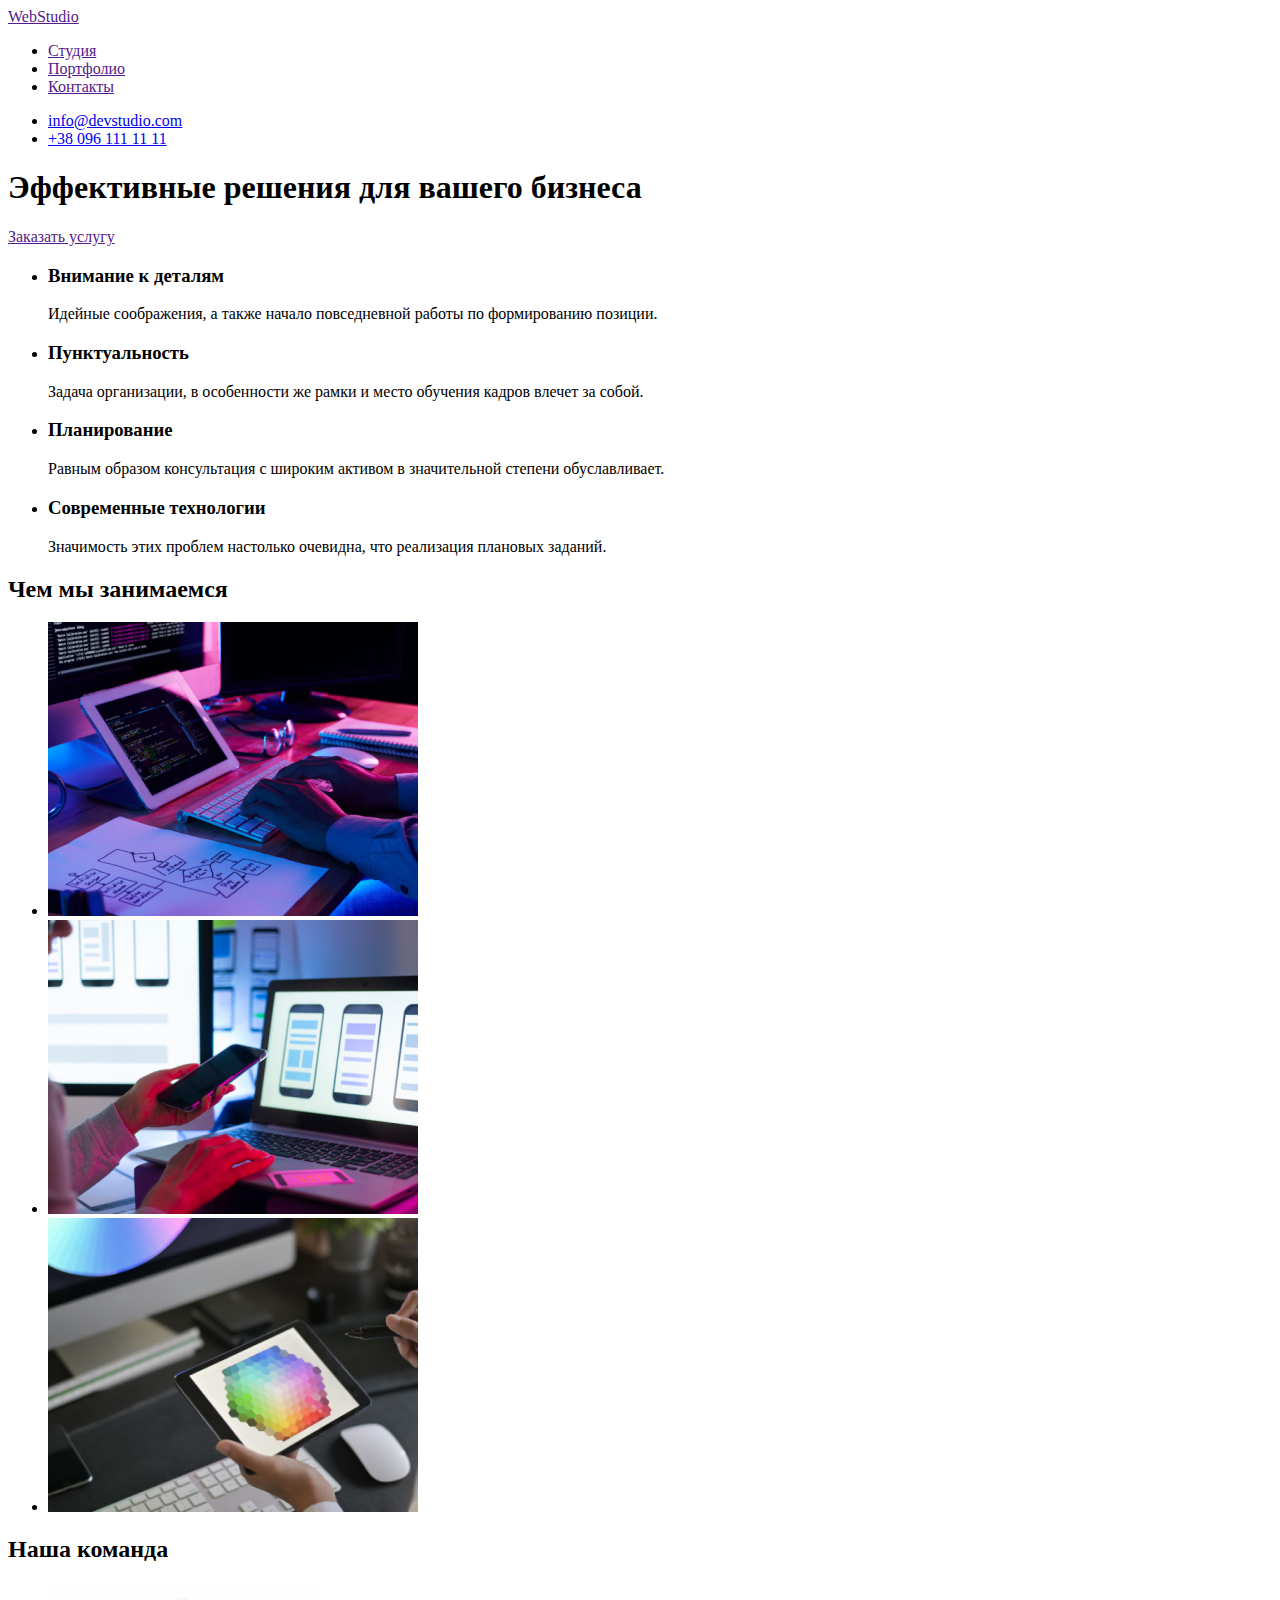
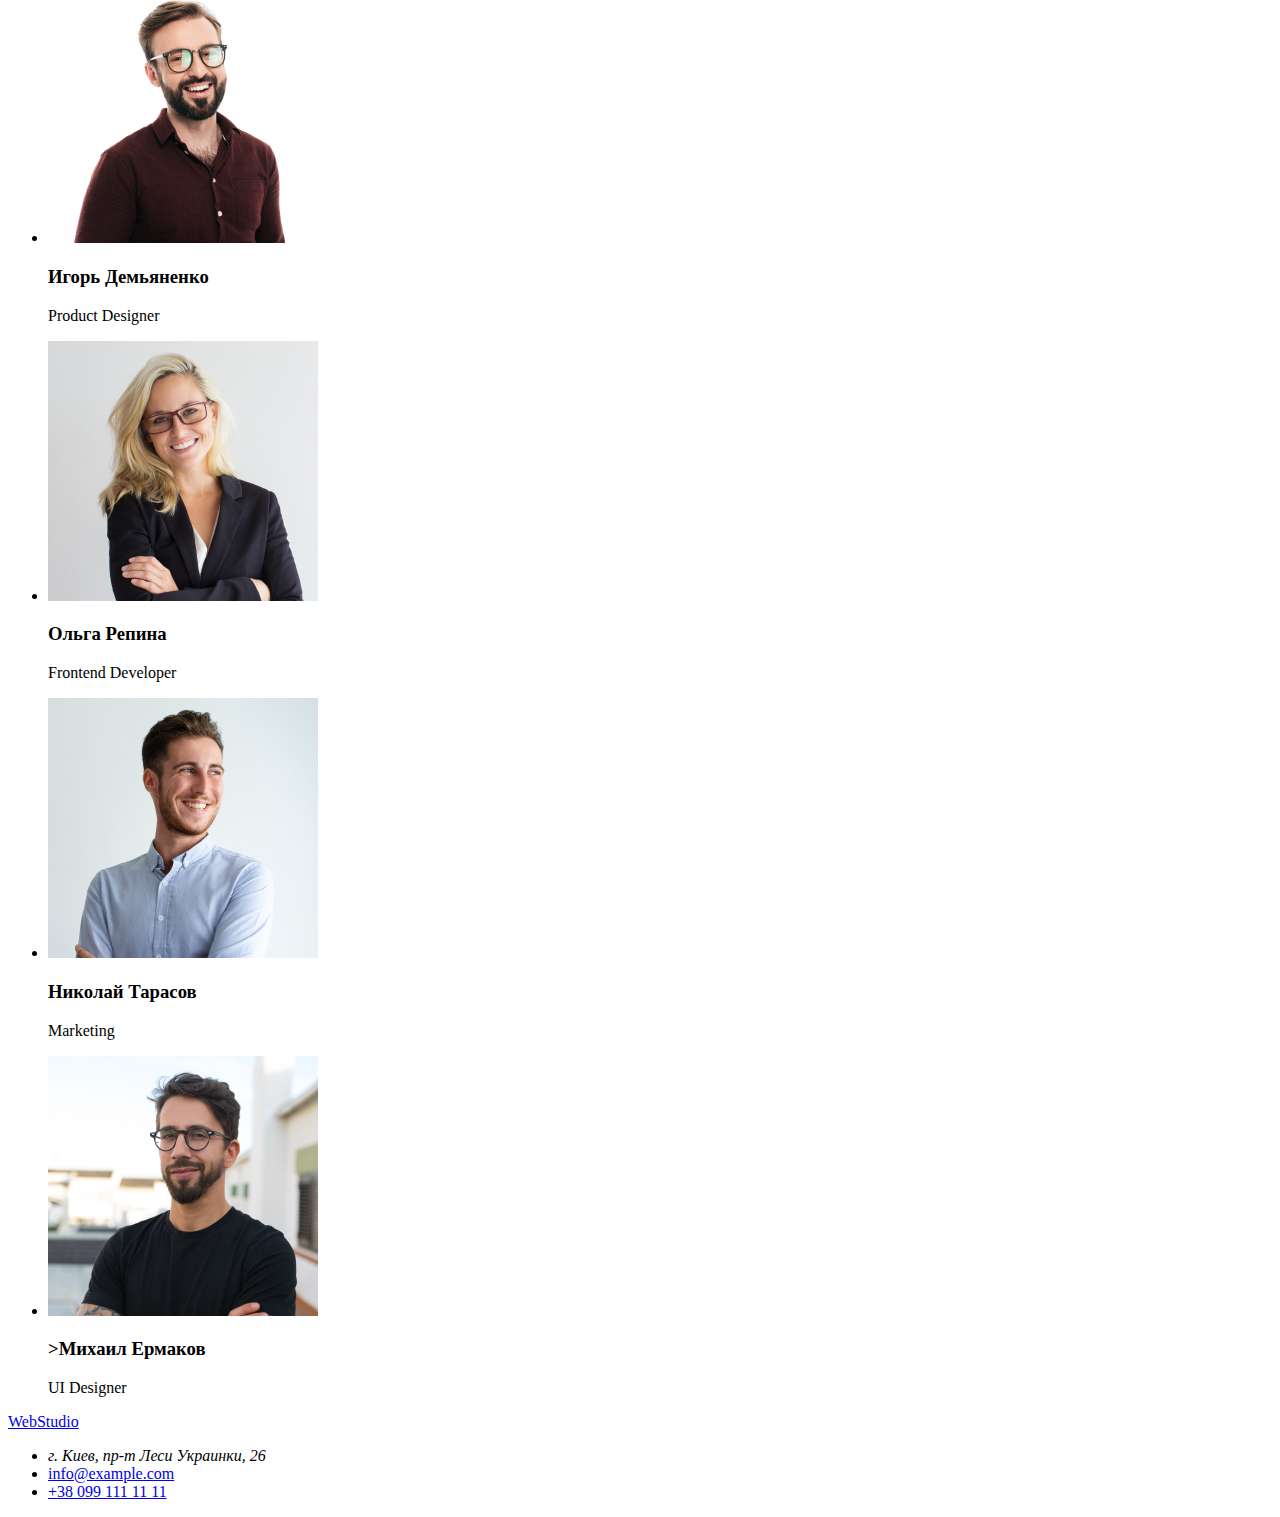
==== index.html @ 4be4ea2c "Добавил HTML из первого д3" ====
<!DOCTYPE html>
<html lang="ru">
<head>
    <meta charset="UTF-8">
    <meta name="viewport" content="width=device-width, initial-scale=1.0">
    <title>ДЗ-1</title>
</head>
<body>
    <!--Шапка страницы-->
    <header> 
         <nav>
            <a href="">WebStudio</a>
         <ul>
            <li><a href="">Студия</a></li>
            <li><a href="">Портфолио</a></li>
            <li><a href="">Контакты</a></li>
         </ul>
        </nav>
          <ul>
            <li><a href="mailto:info@devstudio.com">info@devstudio.com</a></li>
            <li><a href="tel:+380961111111">+38 096 111 11 11</a></li>
          </ul>
    </header>
    <main>
    <!--Первый блок-->
    <section>
<h1> Эффективные решения для вашего бизнеса</h1>
<a href="">Заказать услугу</a>
    </section>
<!--Второй блок, списки -->
<section>
    <ul>
    <li>
     <h3>Внимание к деталям</h3>
     <p>Идейные соображения, а также начало повседневной работы по формированию позиции.</p>
    </li>
    <li>
     <h3>Пунктуальность</h3>
     <p>Задача организации, в особенности же рамки и место обучения кадров влечет за собой.</p>
    </li>
    <li>
     <h3>Планирование</h3>
     <p>Равным образом консультация с широким активом в значительной степени обуславливает.</p>
    </li>
    <li>
     <h3>Современные технологии</h3>
     <p>Значимость этих проблем настолько очевидна, что реализация плановых заданий.</p>
    </li>
</ul>
</section>
<!--Второй блок, чем мы занимаемся -->
<section>
    <h2>Чем мы занимаемся</h2>
    <ul>
       <li><img src="img/img.jpg" alt="Схема работы"></li>
       <li><img src="img/img.png" alt="Комуникация"></li>
       <li><img src="img/img(1).png" alt="Оформление"></li>
    </ul>
</section>
<!--Второй блок, наша КОМАНДА -->
<section>
    <h2>Наша команда</h2>
    <ul>
      <li>
          <img src="img/1.jpg" alt="Игорь Демьяненко">
        <h3>Игорь Демьяненко</h3>
        <p>Product Designer</p>
     </li>
      <li>
          <img src="img/4.jpg" alt="Ольга Репина">
        <h3>Ольга Репина</h3>
        <p>Frontend Developer</p>
     </li>
      <li>
          <img src="img/3.jpg" alt="Николай Тарасов">
        <h3>Николай Тарасов</h3>
        <p>Marketing</p>
     </li>
      <li>
          <img src="img/2.jpg" alt="Михаил Ермаков">
        <h3>>Михаил Ермаков</h3>
        <p>UI Designer</p>
      </li>
    </ul>
</section>
</main>
<!--Футер -->
<footer>
    <a href="WebStudio">WebStudio</a>
    <ul>
    <li><address>г. Киев, пр-т Леси Украинки, 26</address></li>
    <li><a href="mailto:info@example.com">info@example.com</a></li>
    <li><a href="tel:+380991111111">+38 099 111 11 11</a></li>
    </ul>
</footer>
</body>
</html>
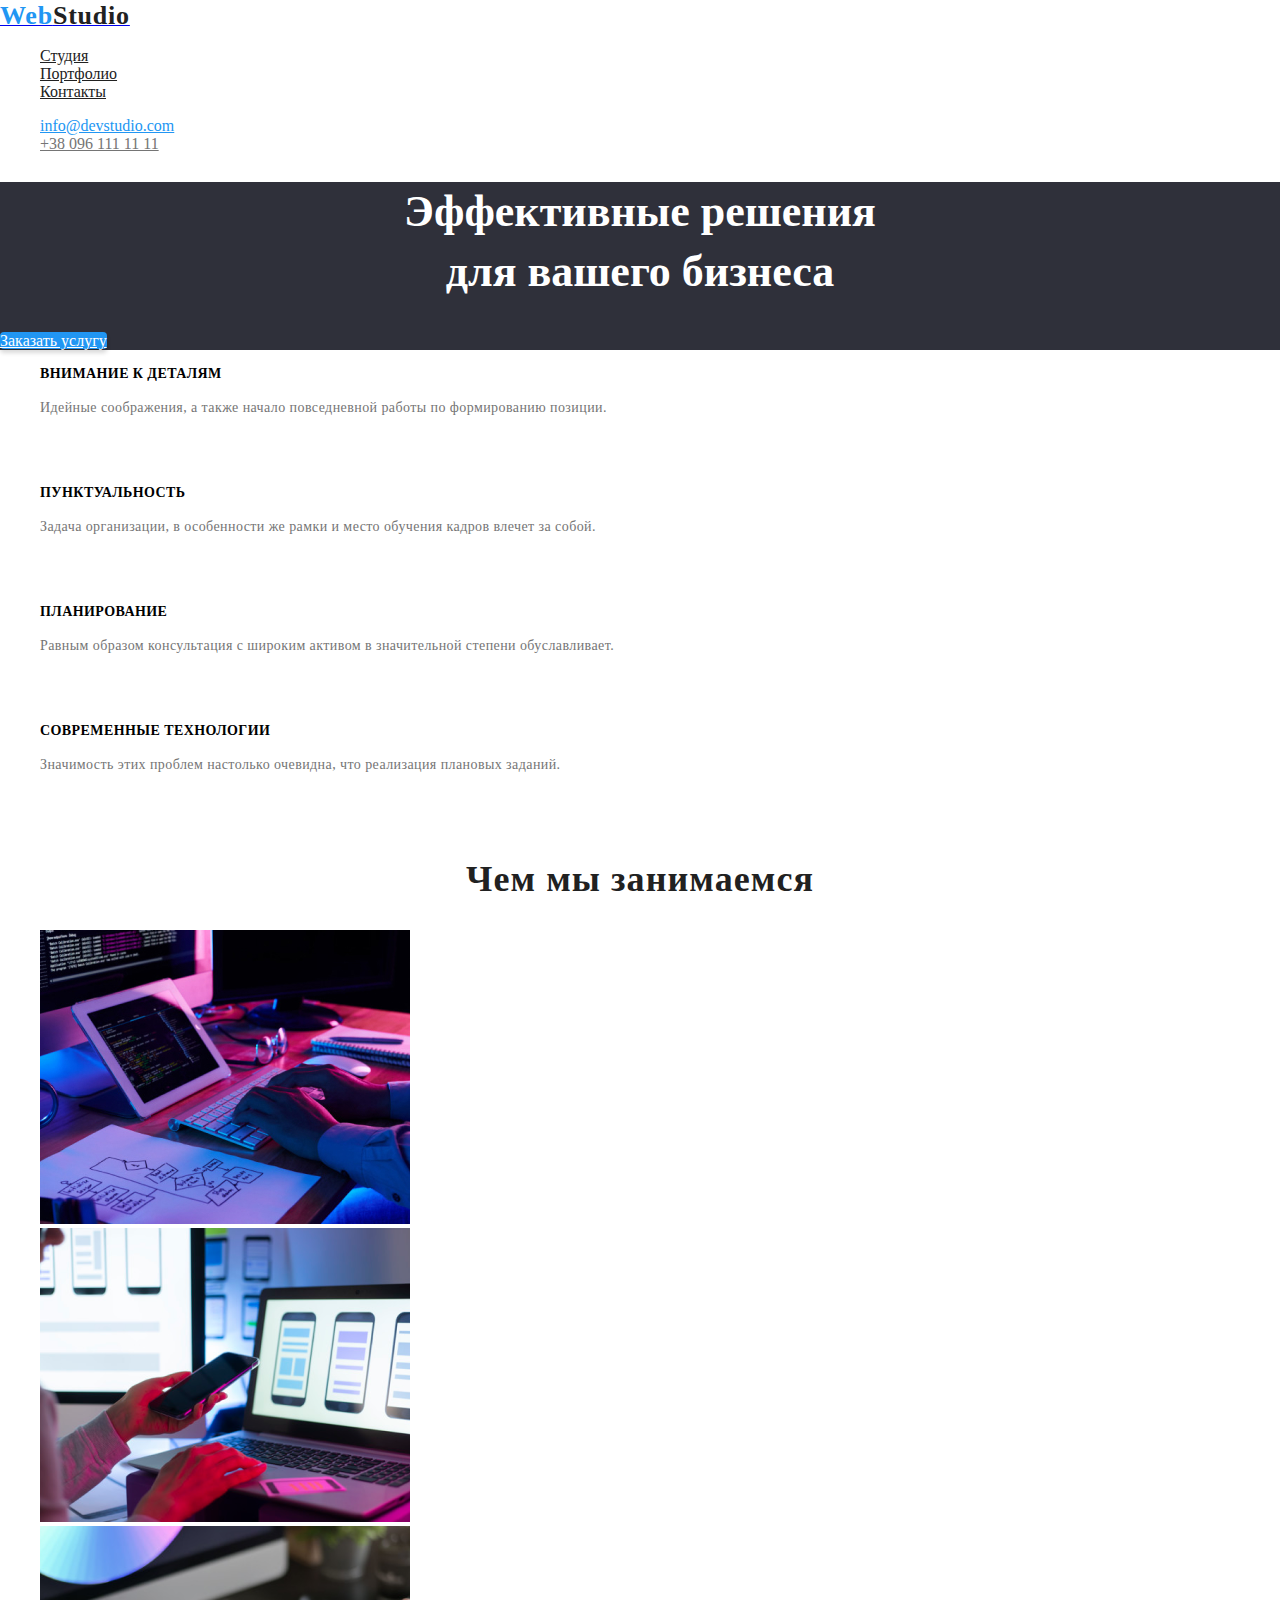
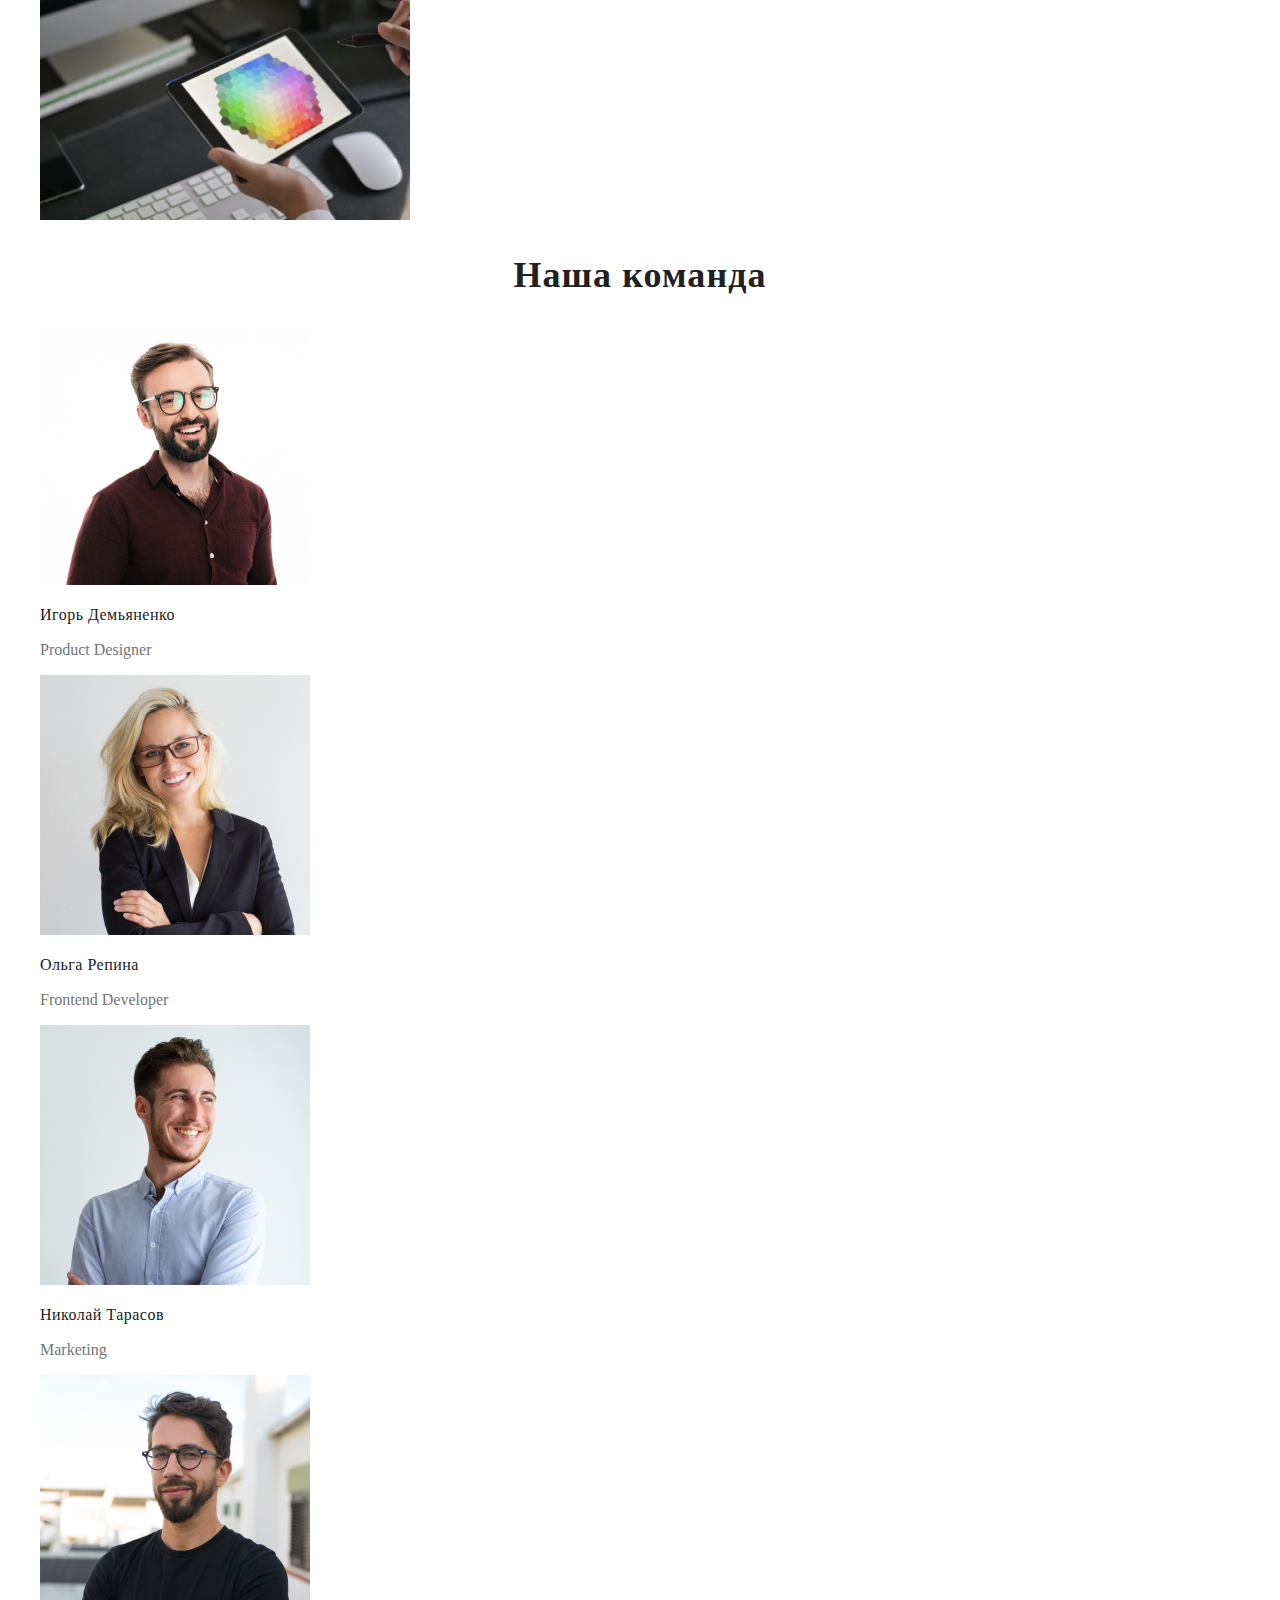
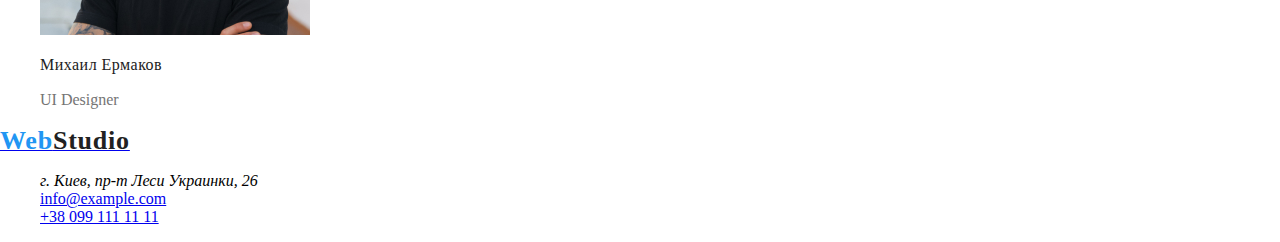
==== commit 85488eb3: "Первая страничка" ====
--- a/index.html
+++ b/index.html
@@ -3,54 +3,59 @@
 <head>
     <meta charset="UTF-8">
     <meta name="viewport" content="width=device-width, initial-scale=1.0">
-    <title>ДЗ-1</title>
+    <title>ДЗ-2</title>
+    <link rel="stylesheet" href="./css/styles.css">
+    <link rel="preconnect" href="https://fonts.gstatic.com">
+    <link rel="stylesheet" href="https://cdnjs.cloudflare.com/ajax/libs/modern-normalize/1.0.0/modern-normalize.min.css"
+      integrity="sha512-ISS7cAi1PEhQ8jnbJpJZMd29NlhNj4AWYyLOSp2CE/CsHxTCu+r+t0D2yoJudVrd0/8fTVPUVDzY5Tvli75u/g=="
+      crossorigin="anonymous" />
 </head>
 <body>
     <!--Шапка страницы-->
     <header> 
          <nav>
-            <a href="">WebStudio</a>
+            <a href="/"> <span class="logo-blue">Web</span><span class="logo">Studio</span></a>
          <ul>
-            <li><a href="">Студия</a></li>
-            <li><a href="">Портфолио</a></li>
-            <li><a href="">Контакты</a></li>
+            <li><a href="" class="site-nav-black" >Студия</a></li>
+            <li><a href="portfolio.html" class="site-nav-black" > Портфолио</a></li>
+            <li><a href="" class="site-nav-black" > Контакты</a></li>
          </ul>
         </nav>
           <ul>
-            <li><a href="mailto:info@devstudio.com">info@devstudio.com</a></li>
-            <li><a href="tel:+380961111111">+38 096 111 11 11</a></li>
+            <li><a href="mailto:info@devstudio.com"  class="site-nav">info@devstudio.com</a></li>
+            <li><a href="tel:+380961111111" class="phone" >+38 096 111 11 11</a></li>
           </ul>
     </header>
     <main>
     <!--Первый блок-->
-    <section>
-<h1> Эффективные решения для вашего бизнеса</h1>
-<a href="">Заказать услугу</a>
+    <section class="section-hero">
+<h1 class="section-text"> Эффективные решения <br> для вашего бизнеса</h1>
+<a href="" class="section-text1">Заказать услугу</a>
     </section>
 <!--Второй блок, списки -->
-<section>
+<section class="work">
     <ul>
     <li>
-     <h3>Внимание к деталям</h3>
-     <p>Идейные соображения, а также начало повседневной работы по формированию позиции.</p>
+     <h3 class="work-name">ВНИМАНИЕ К ДЕТАЛЯМ</h3>
+     <p class="work-text">Идейные соображения, а также начало повседневной работы по формированию позиции.</p>
     </li>
     <li>
-     <h3>Пунктуальность</h3>
-     <p>Задача организации, в особенности же рамки и место обучения кадров влечет за собой.</p>
+     <h3 class="work-name">ПУНКТУАЛЬНОСТЬ</h3>
+     <p class="work-text">Задача организации, в особенности же рамки и место обучения кадров влечет за собой.</p>
     </li>
     <li>
-     <h3>Планирование</h3>
-     <p>Равным образом консультация с широким активом в значительной степени обуславливает.</p>
+     <h3 class="work-name">ПЛАНИРОВАНИЕ</h3>
+     <p class="work-text">Равным образом консультация с широким активом в значительной степени обуславливает.</p>
     </li>
     <li>
-     <h3>Современные технологии</h3>
-     <p>Значимость этих проблем настолько очевидна, что реализация плановых заданий.</p>
+     <h3 class="work-name">СОВРЕМЕННЫЕ ТЕХНОЛОГИИ</h3>
+     <p class="work-text">Значимость этих проблем настолько очевидна, что реализация плановых заданий.</p>
     </li>
 </ul>
 </section>
 <!--Второй блок, чем мы занимаемся -->
-<section>
-    <h2>Чем мы занимаемся</h2>
+<section class="title">
+    <h2 class="title-text">Чем мы занимаемся</h2>
     <ul>
        <li><img src="img/img.jpg" alt="Схема работы"></li>
        <li><img src="img/img.png" alt="Комуникация"></li>
@@ -59,34 +64,34 @@
 </section>
 <!--Второй блок, наша КОМАНДА -->
 <section>
-    <h2>Наша команда</h2>
+    <h2 class="title-text">Наша команда</h2>
     <ul>
       <li>
           <img src="img/1.jpg" alt="Игорь Демьяненко">
-        <h3>Игорь Демьяненко</h3>
-        <p>Product Designer</p>
+        <h3 class="team">Игорь Демьяненко</h3>
+        <p class="specialty">Product Designer</p>
      </li>
       <li>
           <img src="img/4.jpg" alt="Ольга Репина">
-        <h3>Ольга Репина</h3>
-        <p>Frontend Developer</p>
+        <h3 class="team">Ольга Репина</h3>
+        <p class="specialty">Frontend Developer</p>
      </li>
       <li>
           <img src="img/3.jpg" alt="Николай Тарасов">
-        <h3>Николай Тарасов</h3>
-        <p>Marketing</p>
+        <h3 class="team">Николай Тарасов</h3>
+        <p class="specialty">Marketing</p>
      </li>
       <li>
           <img src="img/2.jpg" alt="Михаил Ермаков">
-        <h3>>Михаил Ермаков</h3>
-        <p>UI Designer</p>
+        <h3 class="team">Михаил Ермаков</h3>
+        <p class="specialty">UI Designer</p>
       </li>
     </ul>
 </section>
 </main>
 <!--Футер -->
 <footer>
-    <a href="WebStudio">WebStudio</a>
+    <a href="/"> <span class="logo-blue">Web</span><span class="logo">Studio</span></a>
     <ul>
     <li><address>г. Киев, пр-т Леси Украинки, 26</address></li>
     <li><a href="mailto:info@example.com">info@example.com</a></li>
--- a/css/styles.css
+++ b/css/styles.css
@@ -0,0 +1,126 @@
+/* Цвет основного текста #757575 */
+/* Цвет вторичного текста #212121 */
+/* Цвет основного фона белый  #E5E5E5 */
+/* Цвет вторичного фона темный  #2F303A */
+/* Цвет фона секции Команда-серый #F5F4FA */
+/* Акцент  текст синий #2196F3 */
+:root {
+  --primary-text-color: #757575;
+  --title-text-color: #212121;
+  --accent-color: #2196f3;
+  --background-color: #2f303a;
+}
+li {
+  list-style-type: none;
+}
+body {
+  margin: 0;
+}
+
+.site-nav {
+  color: var(--accent-color);
+}
+.phone {
+  color: var(--primary-text-color);
+}
+.site-nav-black {
+  color: var(--title-text-color);
+}
+/* WebStudio */
+.logo-blue {
+  color: var(--accent-color);
+  font-family: "Raleway", sans-serfit;
+  font-size: 26px;
+  font-style: normal;
+  font-weight: 700;
+  line-height: 31px;
+  letter-spacing: 0.03em;
+  text-align: left;
+}
+.logo {
+  color: var(--title-text-color);
+  font-family: Oleo Script;
+  font-size: 26px;
+  font-style: normal;
+  font-weight: 700;
+  line-height: 31px;
+  letter-spacing: 0.03em;
+  text-align: left;
+}
+.section-hero {
+  background-color: var(--background-color);
+}
+/* Второй блок-work */
+.work-name {
+  width: 700;
+  left: 215px;
+  top: 774px;
+  font-style: normal;
+  font-size: 14px;
+  line-height: 16px;
+  letter-spacing: 0.03em;
+}
+.work-text {
+  color: var(--primary-text-color);
+  width: 400;
+  height: 75px;
+  left: 215px;
+  top: 800px;
+  font-style: normal;
+  font-size: 14px;
+  line-height: 24px;
+  letter-spacing: 0.03em;
+}
+
+/* Эффективные решения для вашего бизнеса */
+.section-text {
+  color: white;
+  font: "Roboto";
+  font-style: normal;
+  font-weight: 900;
+  font-size: 44px;
+  line-height: 60px;
+  text-align: center;
+}
+.section-text1 {
+  color: white;
+  font: "Roboto";
+  background: #2196f3;
+  box-shadow: 0px 4px 4px rgba(0, 0, 0, 0.15);
+  border-radius: 4px;
+  width: 200px;
+  height: 50px;
+  left: 700px;
+  top: 430px;
+}
+/* Чем мы занимаемся */
+.title-text {
+  width: 700;
+  height: 42px;
+  left: 612px;
+  top: 969px;
+  font-style: normal;
+  font-size: 36px;
+  line-height: 42px;
+  text-align: center;
+  letter-spacing: 0.03em;
+  color: #212121;
+}
+/* Наша КОМАНДА */
+.team {
+  color: var(--title-text-color);
+  font: "Roboto";
+  font-style: normal;
+  font-weight: 500;
+  font-size: 16px;
+  line-height: 19px;
+  letter-spacing: 0.03em;
+}
+.specialty {
+  color: var(--primary-text-color);
+  font: "Roboto";
+  font-style: normal;
+  font-weight: normal;
+  font-size: 16px;
+  line-height: 19px;
+}
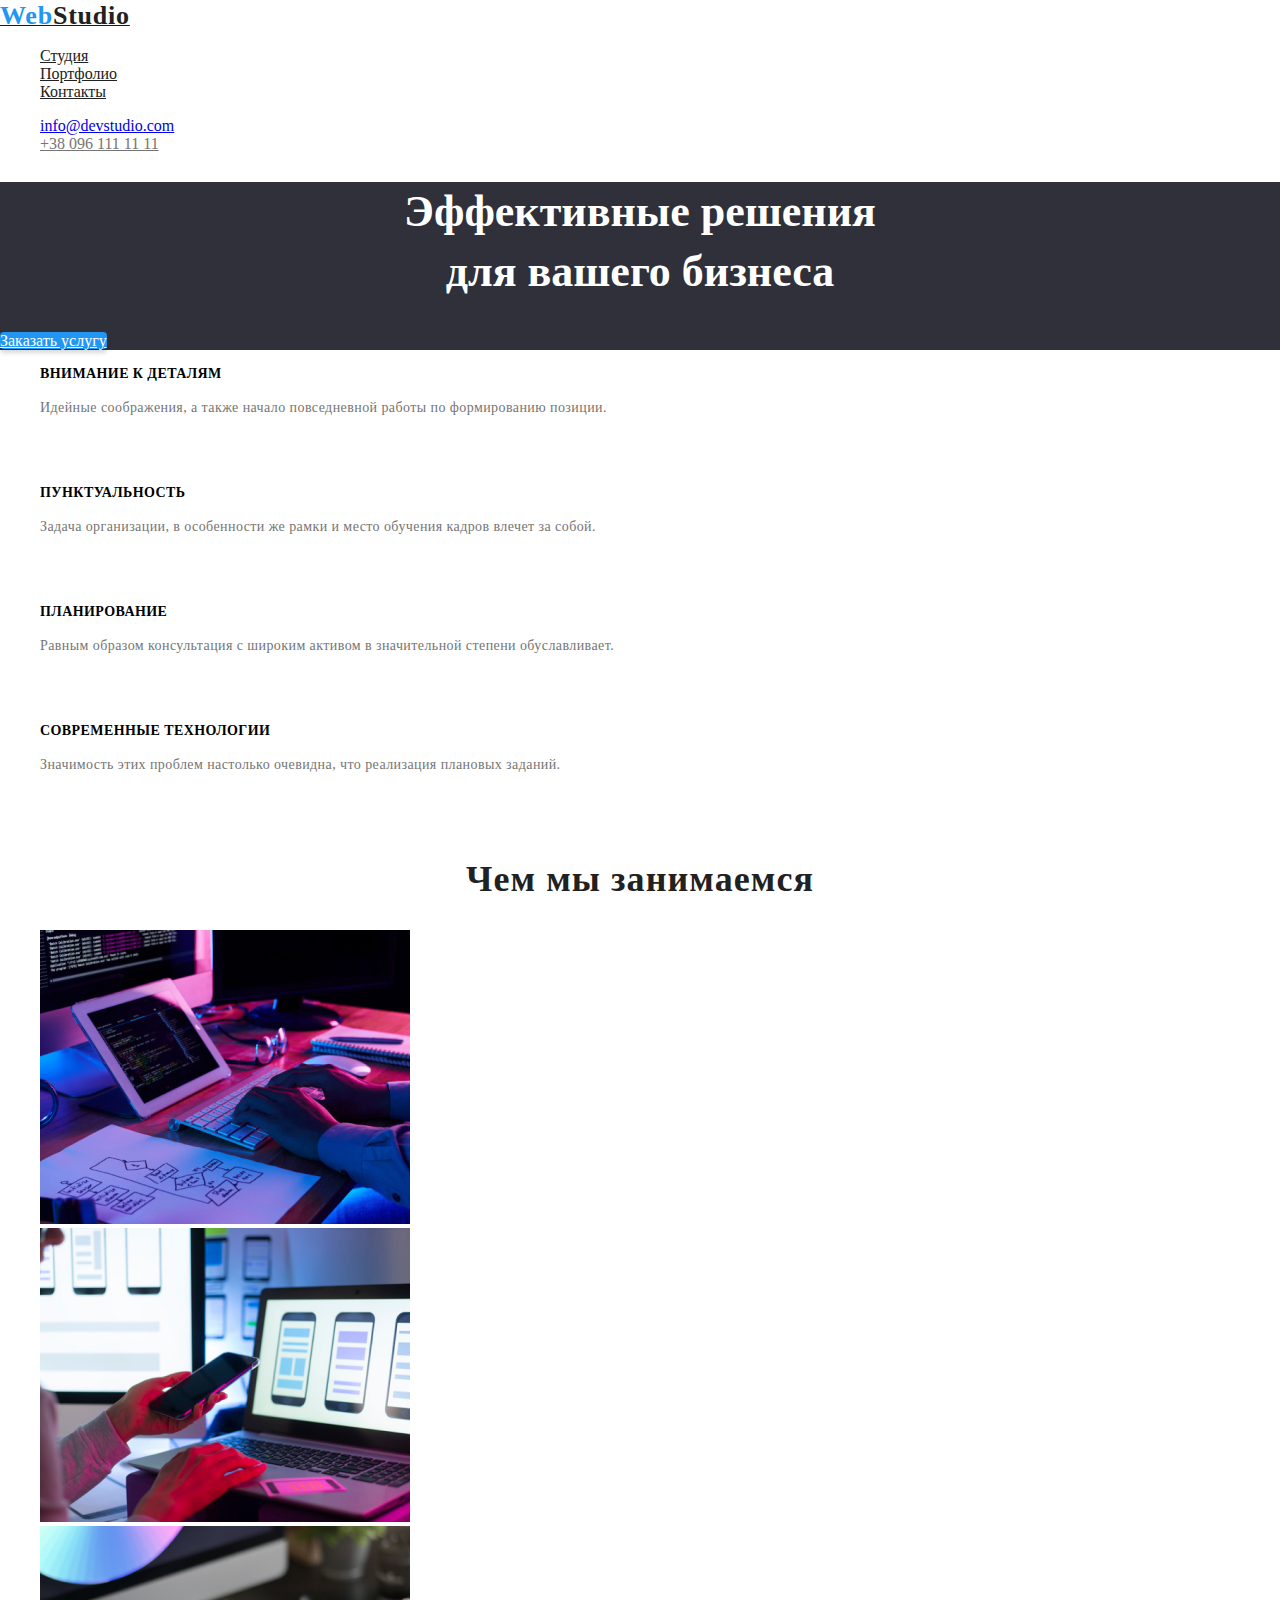
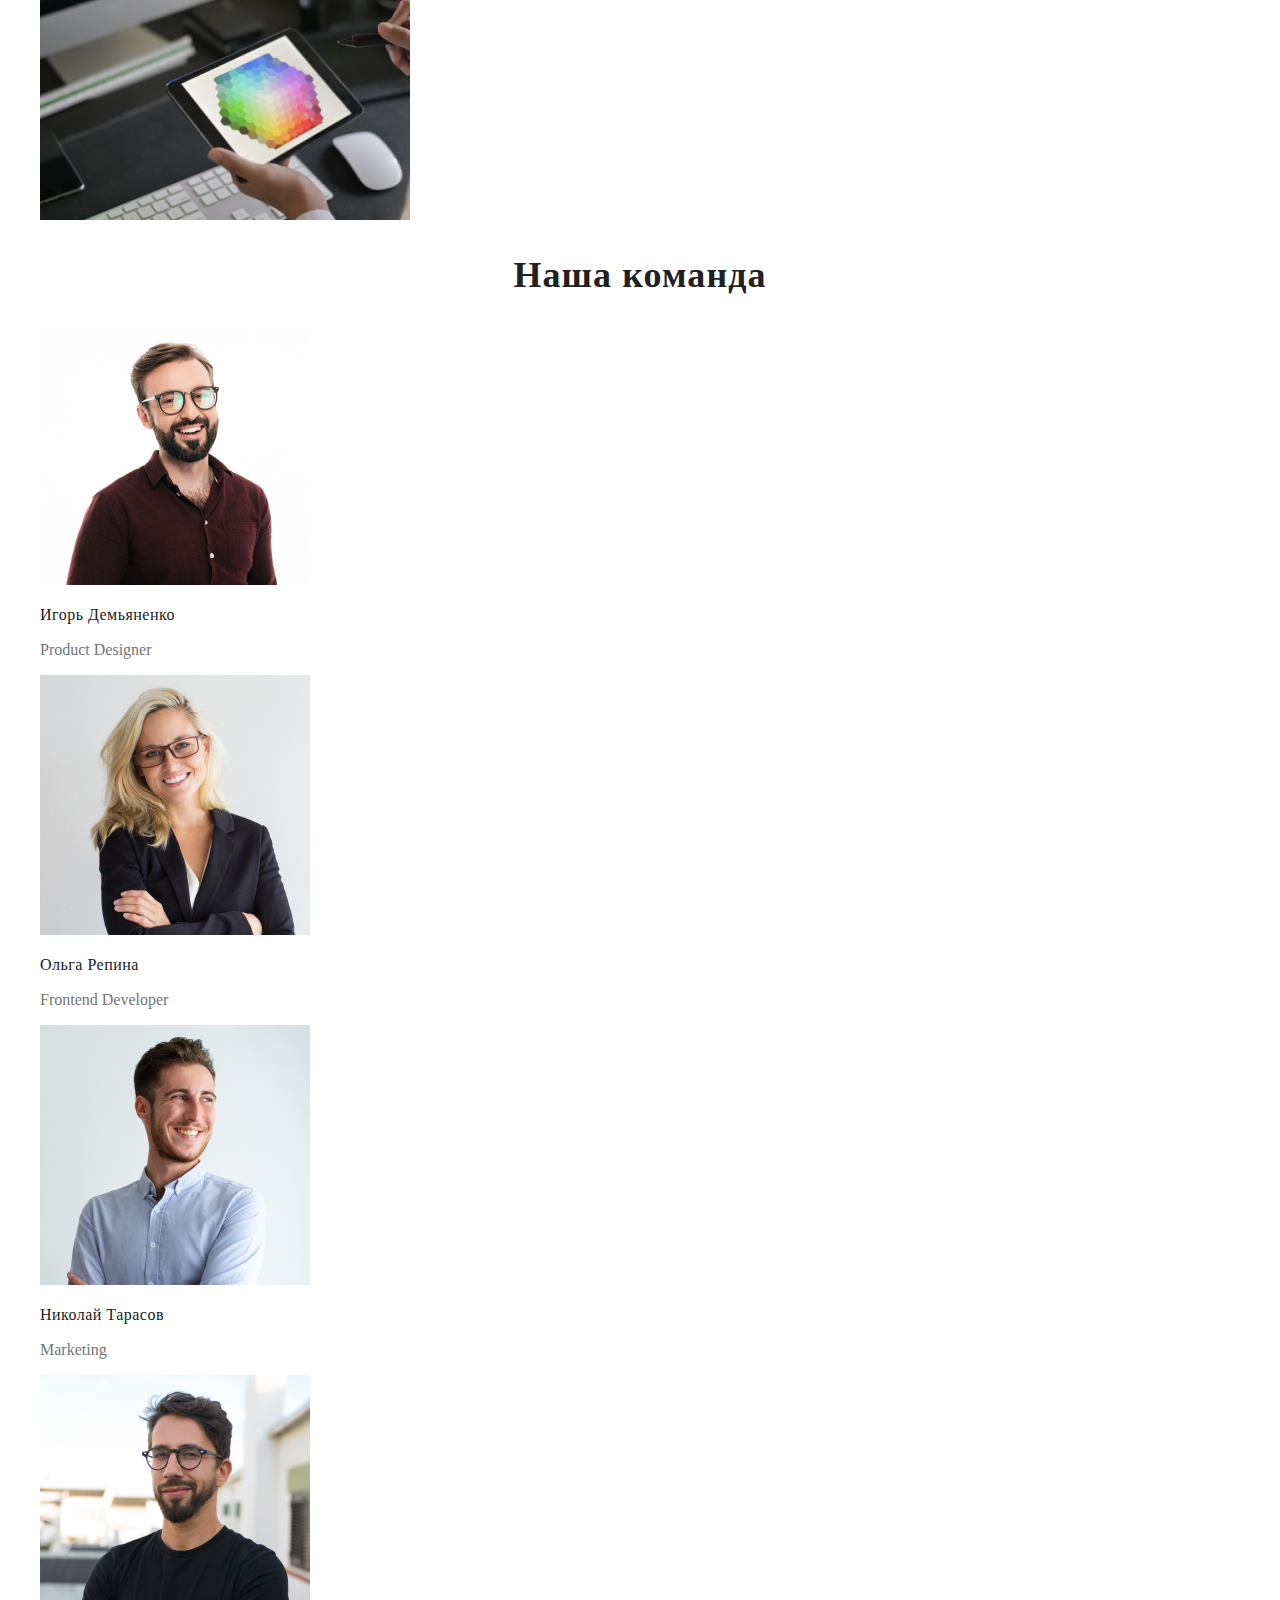
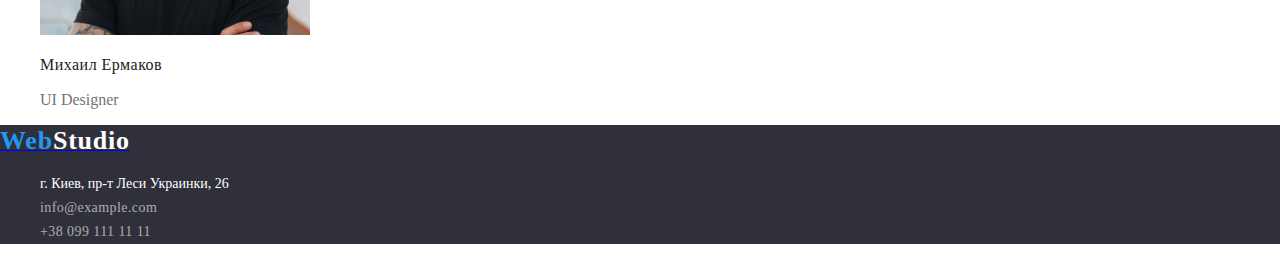
==== commit b7f0508c: "1st list" ====
--- a/index.html
+++ b/index.html
@@ -15,14 +15,14 @@
     <header> 
          <nav>
             <a href="/"> <span class="logo-blue">Web</span><span class="logo">Studio</span></a>
-         <ul>
-            <li><a href="" class="site-nav-black" >Студия</a></li>
-            <li><a href="portfolio.html" class="site-nav-black" > Портфолио</a></li>
-            <li><a href="" class="site-nav-black" > Контакты</a></li>
+         <ul class="site-nav list">
+            <li><a href="" class="link" >Студия</a></li>
+            <li><a href="portfolio.html" class="link" > Портфолио</a></li>
+            <li><a href="" class="link" > Контакты</a></li>
          </ul>
         </nav>
           <ul>
-            <li><a href="mailto:info@devstudio.com"  class="site-nav">info@devstudio.com</a></li>
+            <li><a href="mailto:info@devstudio.com"> info@devstudio.com</a></li>
             <li><a href="tel:+380961111111" class="phone" >+38 096 111 11 11</a></li>
           </ul>
     </header>
@@ -90,12 +90,12 @@
 </section>
 </main>
 <!--Футер -->
-<footer>
-    <a href="/"> <span class="logo-blue">Web</span><span class="logo">Studio</span></a>
+<footer class="footer">
+    <a href="/"> <span class="logo-blue">Web</span><span class="logo-whight">Studio</span></a>
     <ul>
-    <li><address>г. Киев, пр-т Леси Украинки, 26</address></li>
-    <li><a href="mailto:info@example.com">info@example.com</a></li>
-    <li><a href="tel:+380991111111">+38 099 111 11 11</a></li>
+    <li><address class="address">г. Киев, пр-т Леси Украинки, 26</address></li>
+    <li class="mail">info@example.com</li>
+    <li class="nomber">+38 099 111 11 11</li>
     </ul>
 </footer>
 </body>
--- a/css/styles.css
+++ b/css/styles.css
@@ -18,13 +18,10 @@
 }
 
 .site-nav {
-  color: var(--accent-color);
+  color: var(--title-text-color);
 }
 .phone {
   color: var(--primary-text-color);
-}
-.site-nav-black {
-  color: var(--title-text-color);
 }
 /* WebStudio */
 .logo-blue {
@@ -47,6 +44,14 @@
   letter-spacing: 0.03em;
   text-align: left;
 }
+.site-nav .link {
+  color: var(--title-text-color);
+}
+.site-nav .link:hover,
+.site-nav .link:focus {
+  color: var(--accent-color);
+}
+/* Герой */
 .section-hero {
   background-color: var(--background-color);
 }
@@ -124,3 +129,43 @@
   font-size: 16px;
   line-height: 19px;
 }
+/* Футер */
+footer {
+  background: #2f303a;
+}
+.logo-whight {
+  color: white;
+  font: Oleo Script;
+  font-size: 26px;
+  font-style: normal;
+  font-weight: 700;
+  line-height: 31px;
+  letter-spacing: 0.03em;
+  text-align: left;
+}
+.address {
+  color: #fff;
+  font: "Roboto";
+  font-style: normal;
+  font-weight: normal;
+  font-size: 14px;
+  line-height: 24px;
+}
+.mail {
+  font: "Roboto";
+  font-style: normal;
+  font-weight: normal;
+  font-size: 14px;
+  line-height: 24px;
+  letter-spacing: 0.03em;
+  color: rgba(255, 255, 255, 0.6);
+}
+.nomber {
+  font: "Roboto";
+  font-style: normal;
+  font-weight: normal;
+  font-size: 14px;
+  line-height: 24px;
+  letter-spacing: 0.03em;
+  color: rgba(255, 255, 255, 0.6);
+}
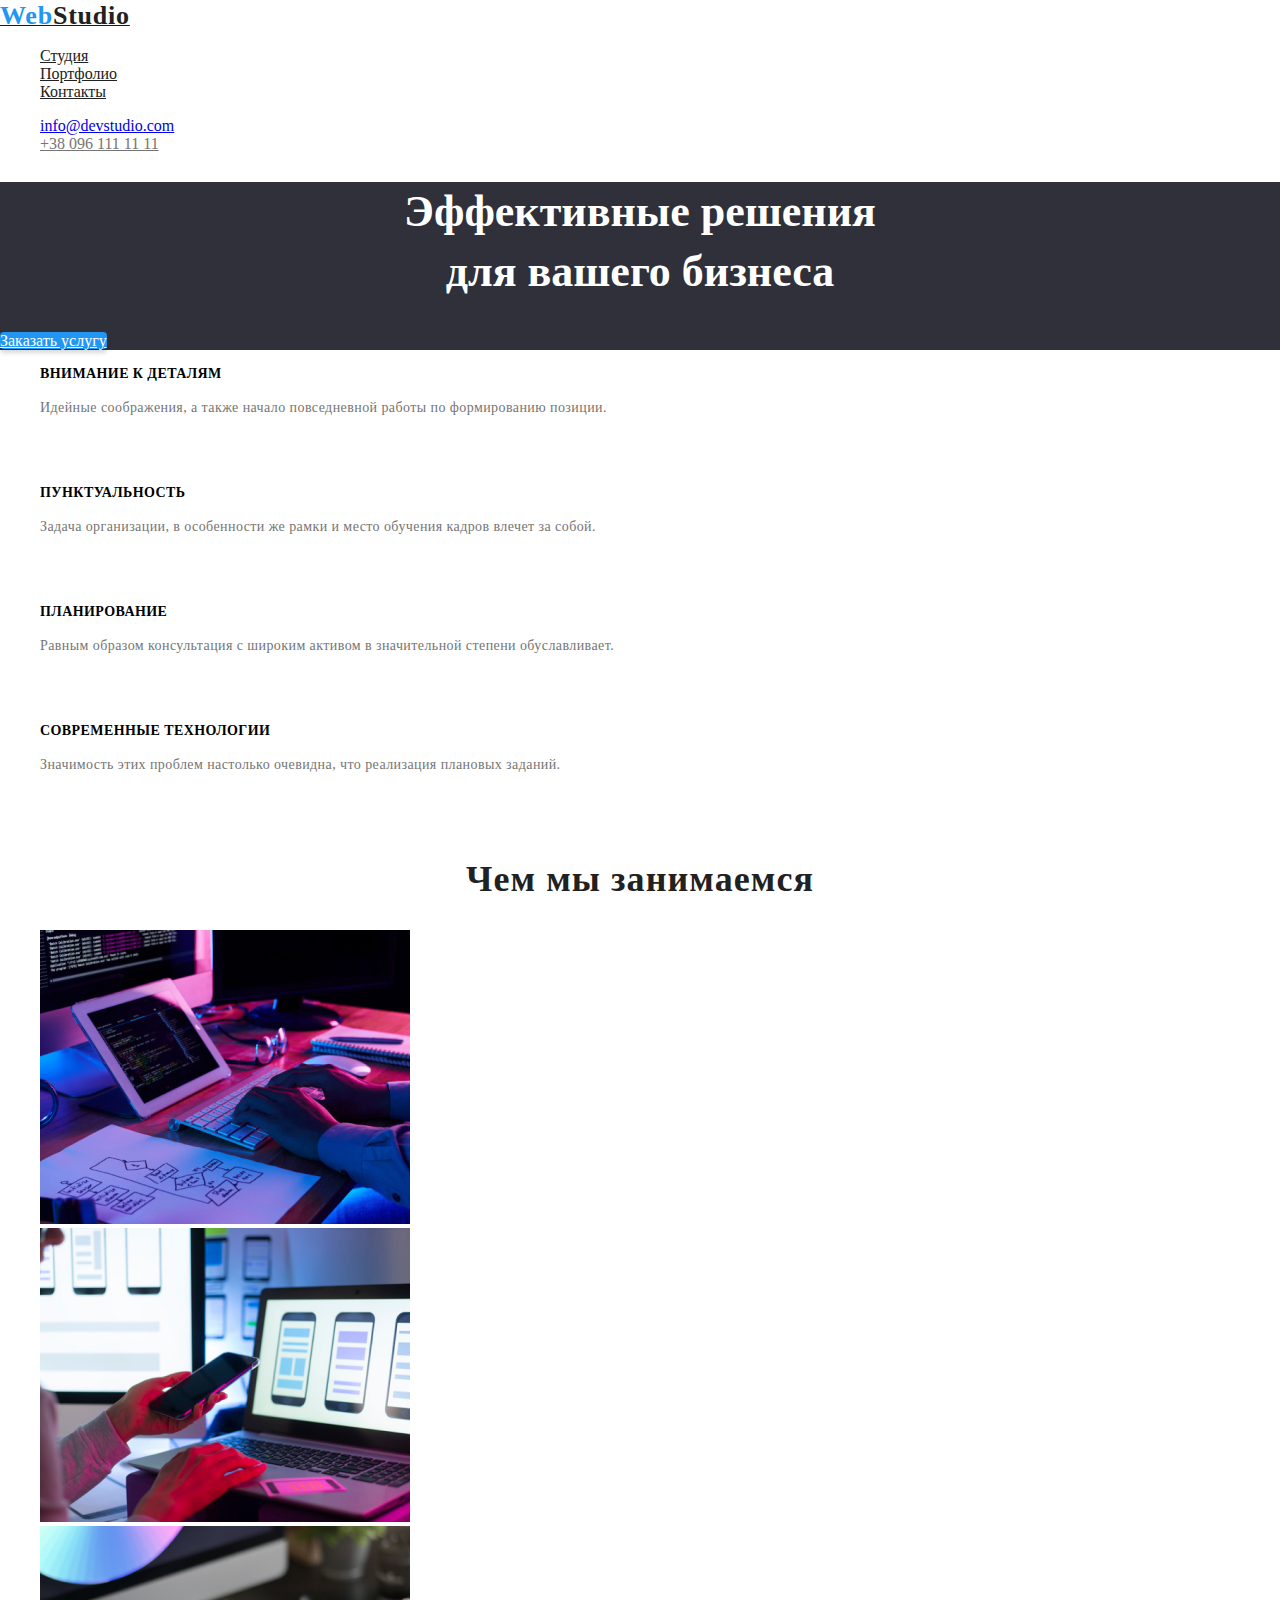
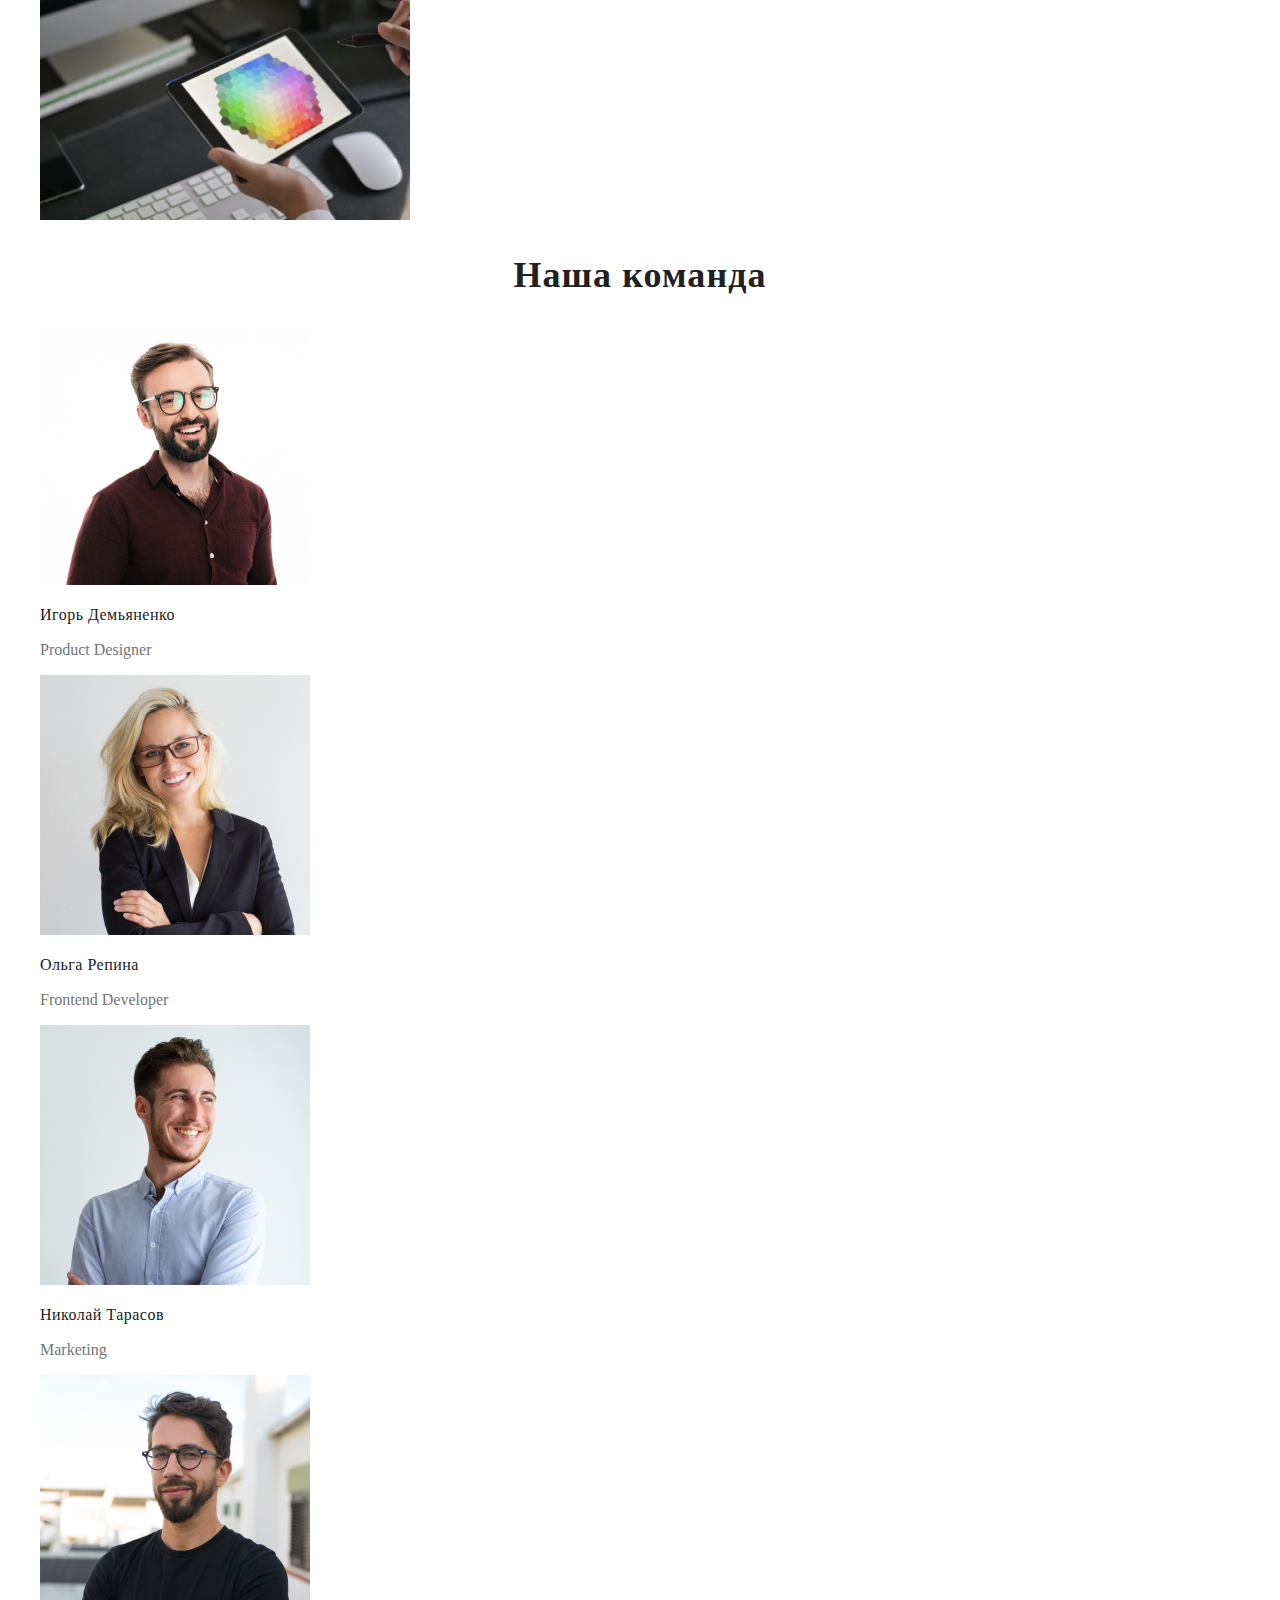
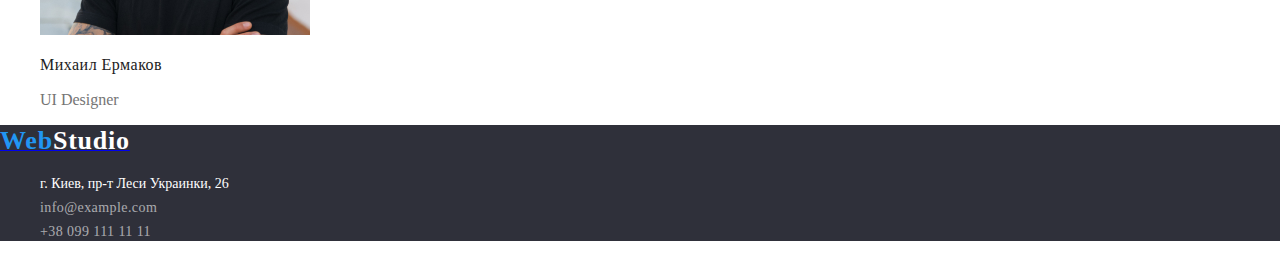
==== commit 9cbc1221: "Добавил 2ю страничку и цсс  к ней" ====
--- a/index.html
+++ b/index.html
@@ -95,7 +95,7 @@
     <ul>
     <li><address class="address">г. Киев, пр-т Леси Украинки, 26</address></li>
     <li class="mail">info@example.com</li>
-    <li class="nomber">+38 099 111 11 11</li>
+    <li class="tel">+38 099 111 11 11</li>
     </ul>
 </footer>
 </body>
--- a/css/styles.css
+++ b/css/styles.css
@@ -15,6 +15,7 @@
 }
 body {
   margin: 0;
+  font: Roboto;
 }
 
 .site-nav {
@@ -26,7 +27,7 @@
 /* WebStudio */
 .logo-blue {
   color: var(--accent-color);
-  font-family: "Raleway", sans-serfit;
+  font: Raleway, sans-serfit;
   font-size: 26px;
   font-style: normal;
   font-weight: 700;
@@ -80,7 +81,6 @@
 /* Эффективные решения для вашего бизнеса */
 .section-text {
   color: white;
-  font: "Roboto";
   font-style: normal;
   font-weight: 900;
   font-size: 44px;
@@ -89,7 +89,6 @@
 }
 .section-text1 {
   color: white;
-  font: "Roboto";
   background: #2196f3;
   box-shadow: 0px 4px 4px rgba(0, 0, 0, 0.15);
   border-radius: 4px;
@@ -114,7 +113,6 @@
 /* Наша КОМАНДА */
 .team {
   color: var(--title-text-color);
-  font: "Roboto";
   font-style: normal;
   font-weight: 500;
   font-size: 16px;
@@ -123,7 +121,6 @@
 }
 .specialty {
   color: var(--primary-text-color);
-  font: "Roboto";
   font-style: normal;
   font-weight: normal;
   font-size: 16px;
@@ -145,14 +142,12 @@
 }
 .address {
   color: #fff;
-  font: "Roboto";
   font-style: normal;
   font-weight: normal;
   font-size: 14px;
   line-height: 24px;
 }
 .mail {
-  font: "Roboto";
   font-style: normal;
   font-weight: normal;
   font-size: 14px;
@@ -160,12 +155,142 @@
   letter-spacing: 0.03em;
   color: rgba(255, 255, 255, 0.6);
 }
-.nomber {
-  font: "Roboto";
-  font-style: normal;
-  font-weight: normal;
-  font-size: 14px;
-  line-height: 24px;
-  letter-spacing: 0.03em;
+.tel {
   color: rgba(255, 255, 255, 0.6);
-}
+  height: 21px;
+  width: 231px;
+  left: 215px;
+  top: 1799px;
+  border-radius: nullpx;
+  font-size: 14px;
+  font-style: normal;
+  font-weight: 400;
+  line-height: 24px;
+  letter-spacing: 0.03em;
+  text-align: left;
+}
+
+/* Портфолио */
+.nomber-all .link:hover,
+.nomber-all .link:focus {
+  color: var(--accent-color);
+}
+.nomber-all {
+  color: var(--title-text-color);
+  font-size: 16px;
+  font-style: normal;
+  font-weight: 500;
+  line-height: 26px;
+  letter-spacing: 0.03em;
+  background: #f5f4fa;
+  border-radius: 4px;
+  width: 128px;
+  height: 38px;
+  left: 576px;
+  top: 174px;
+  text-align: center;
+}
+.nomber-veb .link:hover,
+.nomber-veb .link:focus {
+  color: var(--accent-color);
+}
+.nomber-veb {
+  font-size: 16px;
+  font-style: normal;
+  font-weight: 500;
+  line-height: 26px;
+  letter-spacing: 0.03em;
+  text-align: center;
+  width: 128px;
+  height: 38px;
+  left: 576px;
+  top: 174px;
+
+  background: #f5f4fa;
+  border-radius: 4px;
+}
+.nomber-application .link:hover,
+.nomber-application .link:focus {
+  color: var(--accent-color);
+}
+.nomber-application {
+  font-size: 16px;
+  font-style: normal;
+  font-weight: 500;
+  line-height: 26px;
+  letter-spacing: 0.03em;
+  text-align: center;
+  width: 128px;
+  height: 38px;
+  left: 576px;
+  top: 174px;
+
+  background: #f5f4fa;
+  border-radius: 4px;
+}
+.nomber-design .link:hover,
+.nomber-design .link:focus {
+  color: var(--accent-color);
+}
+.nomber-design {
+  font-size: 16px;
+  font-style: normal;
+  font-weight: 500;
+  line-height: 26px;
+  letter-spacing: 0.03em;
+  text-align: center;
+  width: 128px;
+  height: 38px;
+  left: 576px;
+  top: 174px;
+
+  background: #f5f4fa;
+  border-radius: 4px;
+}
+.nomber-marketing .link:hover,
+.nomber-marketing .link:focus {
+  color: var(--accent-color);
+}
+.nomber-marketing {
+  font-size: 16px;
+  font-style: normal;
+  font-weight: 500;
+  line-height: 26px;
+  letter-spacing: 0.03em;
+  text-align: center;
+  width: 128px;
+  height: 38px;
+  left: 576px;
+  top: 174px;
+
+  background: #f5f4fa;
+  border-radius: 4px;
+}
+
+/* Сектор текст и картинки */
+.text2 {
+  color: var(--title-text-color);
+  height: 36px;
+  width: 322px;
+  left: 239px;
+  top: 1444px;
+  font-size: 18px;
+  font-style: normal;
+  font-weight: 700;
+  line-height: 36px;
+  letter-spacing: 0.06em;
+  text-align: left;
+}
+.text3 {
+  color: var(--primary-text-color);
+  height: 30px;
+  width: 322px;
+  left: 239px;
+  top: 1484px;
+  font-size: 16px;
+  font-style: normal;
+  font-weight: 400;
+  line-height: 30px;
+  letter-spacing: 0.03em;
+  text-align: left;
+}
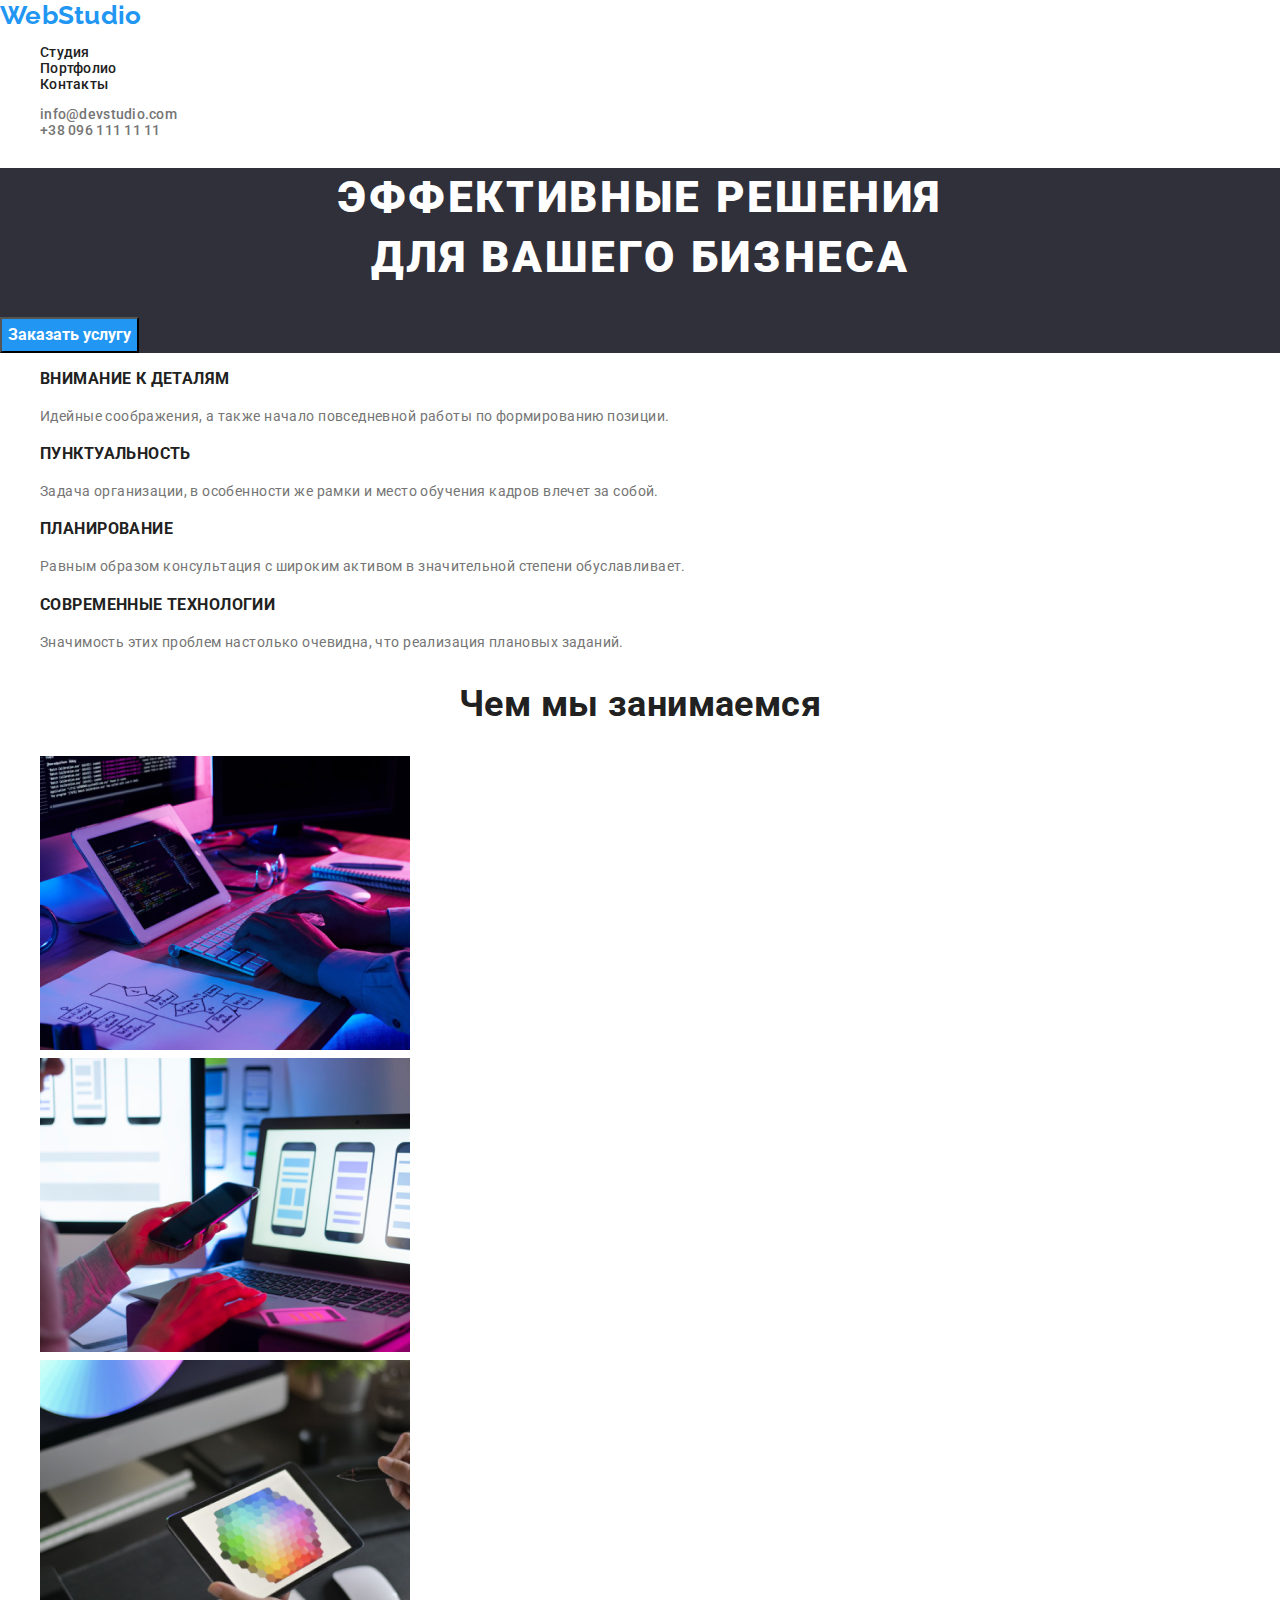
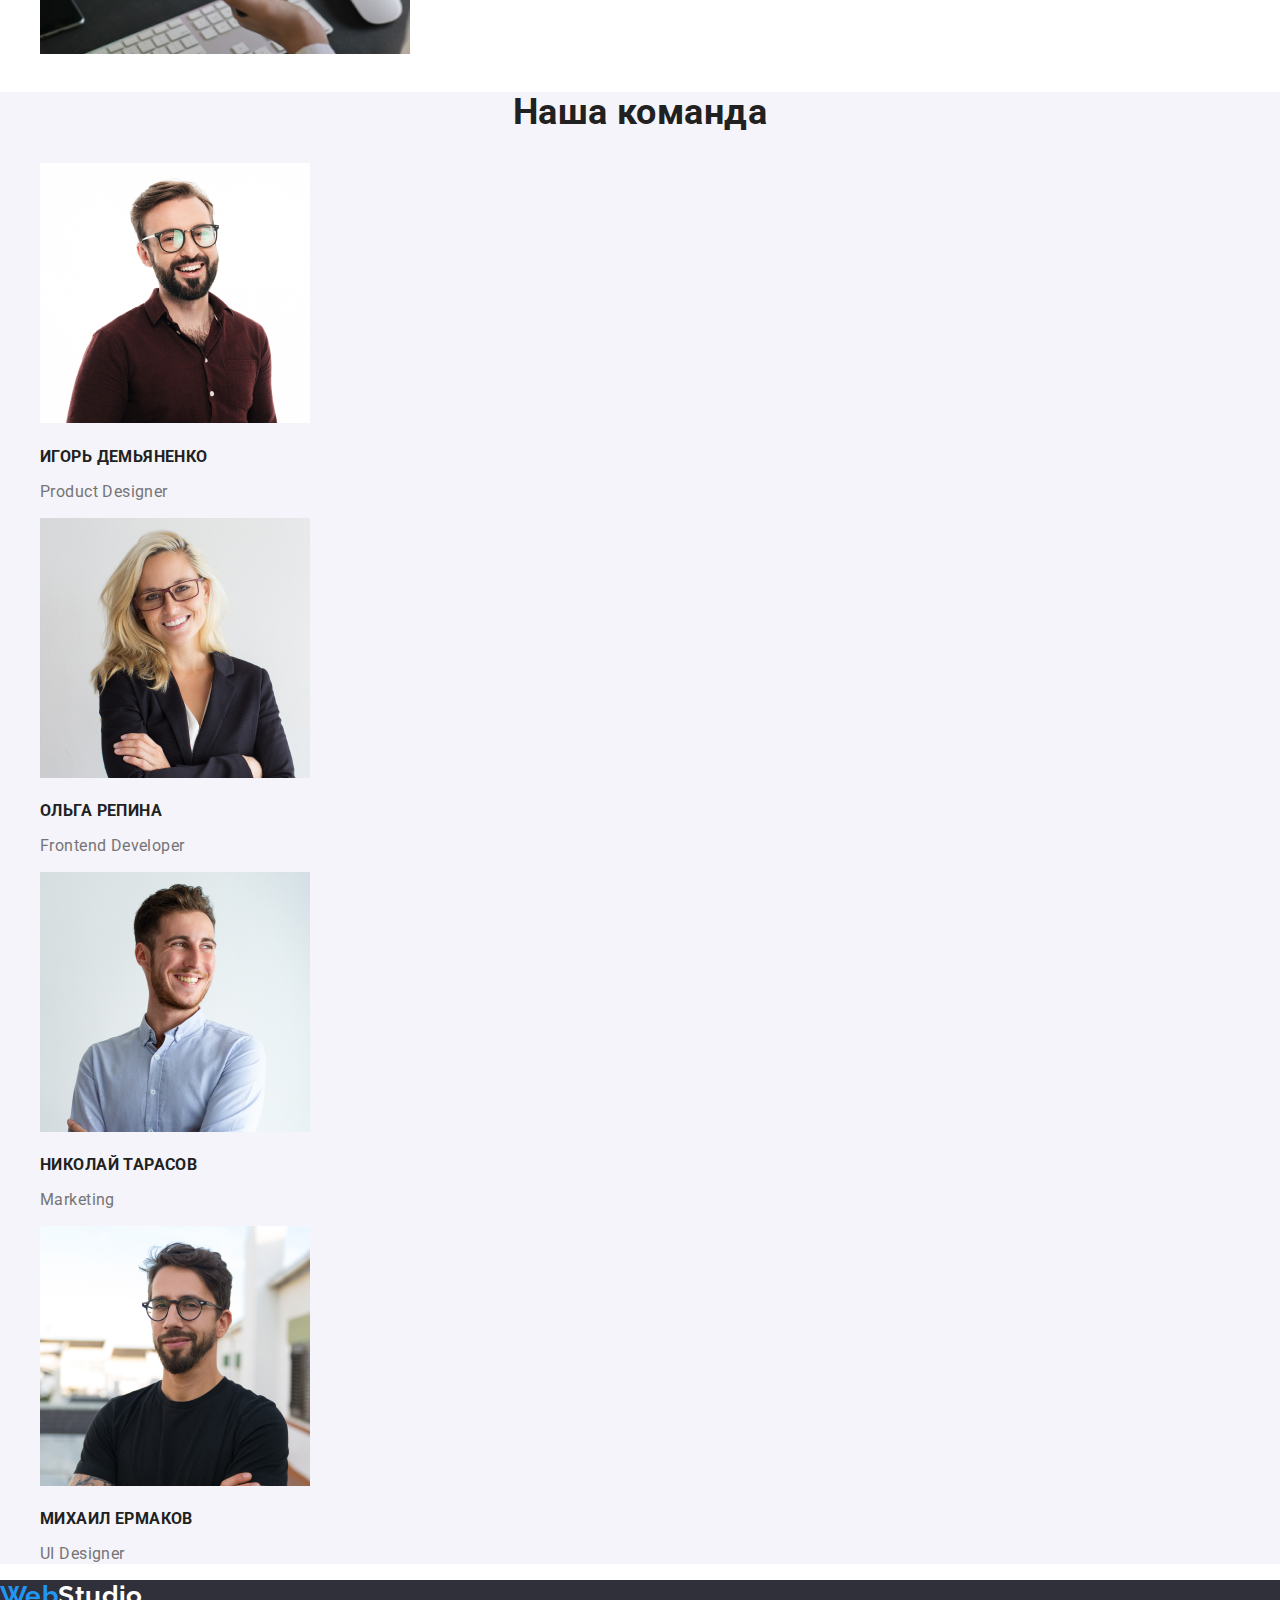
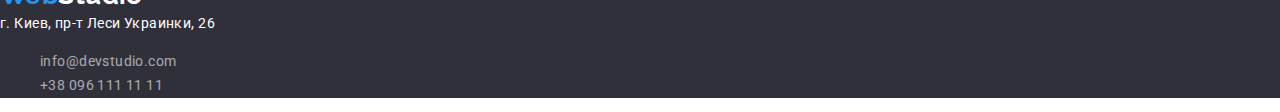
==== commit c9630334: "изменил шрифт и убрал ошибки" ====
--- a/index.html
+++ b/index.html
@@ -1,102 +1,139 @@
 <!DOCTYPE html>
 <html lang="ru">
+
 <head>
-    <meta charset="UTF-8">
-    <meta name="viewport" content="width=device-width, initial-scale=1.0">
-    <title>ДЗ-2</title>
-    <link rel="stylesheet" href="./css/styles.css">
-    <link rel="preconnect" href="https://fonts.gstatic.com">
-    <link rel="stylesheet" href="https://cdnjs.cloudflare.com/ajax/libs/modern-normalize/1.0.0/modern-normalize.min.css"
-      integrity="sha512-ISS7cAi1PEhQ8jnbJpJZMd29NlhNj4AWYyLOSp2CE/CsHxTCu+r+t0D2yoJudVrd0/8fTVPUVDzY5Tvli75u/g=="
-      crossorigin="anonymous" />
+  <meta charset="UTF-8" />
+  <meta name="viewport" content="width=device-width, initial-scale=1.0" />
+  <title>Дз-2</title>
+  <link rel="stylesheet"
+    href="https://cdnjs.cloudflare.com/ajax/libs/modern-normalize/1.0.0/modern-normalize.min.css" />
+  <link rel="preconnect" href="https://fonts.gstatic.com" />
+  <link href="https://fonts.googleapis.com/css2?family=Raleway:wght@700&family=Roboto:wght@400;500;700;900&display=swap"
+    rel="stylesheet" />
+  <link rel="stylesheet" href="./css/styles.css" />
 </head>
+
 <body>
-    <!--Шапка страницы-->
-    <header> 
-         <nav>
-            <a href="/"> <span class="logo-blue">Web</span><span class="logo">Studio</span></a>
-         <ul class="site-nav list">
-            <li><a href="" class="link" >Студия</a></li>
-            <li><a href="portfolio.html" class="link" > Портфолио</a></li>
-            <li><a href="" class="link" > Контакты</a></li>
-         </ul>
-        </nav>
-          <ul>
-            <li><a href="mailto:info@devstudio.com"> info@devstudio.com</a></li>
-            <li><a href="tel:+380961111111" class="phone" >+38 096 111 11 11</a></li>
-          </ul>
-    </header>
-    <main>
-    <!--Первый блок-->
-    <section class="section-hero">
-<h1 class="section-text"> Эффективные решения <br> для вашего бизнеса</h1>
-<a href="" class="section-text1">Заказать услугу</a>
-    </section>
-<!--Второй блок, списки -->
-<section class="work">
-    <ul>
-    <li>
-     <h3 class="work-name">ВНИМАНИЕ К ДЕТАЛЯМ</h3>
-     <p class="work-text">Идейные соображения, а также начало повседневной работы по формированию позиции.</p>
-    </li>
-    <li>
-     <h3 class="work-name">ПУНКТУАЛЬНОСТЬ</h3>
-     <p class="work-text">Задача организации, в особенности же рамки и место обучения кадров влечет за собой.</p>
-    </li>
-    <li>
-     <h3 class="work-name">ПЛАНИРОВАНИЕ</h3>
-     <p class="work-text">Равным образом консультация с широким активом в значительной степени обуславливает.</p>
-    </li>
-    <li>
-     <h3 class="work-name">СОВРЕМЕННЫЕ ТЕХНОЛОГИИ</h3>
-     <p class="work-text">Значимость этих проблем настолько очевидна, что реализация плановых заданий.</p>
-    </li>
-</ul>
-</section>
-<!--Второй блок, чем мы занимаемся -->
-<section class="title">
-    <h2 class="title-text">Чем мы занимаемся</h2>
-    <ul>
-       <li><img src="img/img.jpg" alt="Схема работы"></li>
-       <li><img src="img/img.png" alt="Комуникация"></li>
-       <li><img src="img/img(1).png" alt="Оформление"></li>
-    </ul>
-</section>
-<!--Второй блок, наша КОМАНДА -->
-<section>
-    <h2 class="title-text">Наша команда</h2>
-    <ul>
+  <!--Шапка-->
+  <header class="page-header">
+    <nav>
+      <a href="" class="logo-top"><span class="logoWeb">Web</span>Studio</a>
+      <ul class="site-nav">
+        <li><a href="./index.html">Студия</a></li>
+        <li><a href="./portfolio.html">Портфолио</a></li>
+        <li><a href="">Контакты</a></li>
+      </ul>
+    </nav>
+
+    <ul class="page-contacts-top">
       <li>
-          <img src="img/1.jpg" alt="Игорь Демьяненко">
-        <h3 class="team">Игорь Демьяненко</h3>
-        <p class="specialty">Product Designer</p>
-     </li>
+        <a href="mailto:info@devstudio.com" class="page-contacts-top-link">info@devstudio.com</a>
+      </li>
       <li>
-          <img src="img/4.jpg" alt="Ольга Репина">
-        <h3 class="team">Ольга Репина</h3>
-        <p class="specialty">Frontend Developer</p>
-     </li>
-      <li>
-          <img src="img/3.jpg" alt="Николай Тарасов">
-        <h3 class="team">Николай Тарасов</h3>
-        <p class="specialty">Marketing</p>
-     </li>
-      <li>
-          <img src="img/2.jpg" alt="Михаил Ермаков">
-        <h3 class="team">Михаил Ермаков</h3>
-        <p class="specialty">UI Designer</p>
+        <a href="tel:+380961111111" class="page-contacts-top-link">+38 096 111 11 11</a>
       </li>
     </ul>
-</section>
-</main>
-<!--Футер -->
-<footer class="footer">
-    <a href="/"> <span class="logo-blue">Web</span><span class="logo-whight">Studio</span></a>
-    <ul>
-    <li><address class="address">г. Киев, пр-т Леси Украинки, 26</address></li>
-    <li class="mail">info@example.com</li>
-    <li class="tel">+38 099 111 11 11</li>
+  </header>
+  <!--Основной контент-->
+  <main>
+    <!--секция1 заказать услугу-->
+    <section class="order">
+      <h1 class="order-title">
+        Эффективные решения <br />для вашего бизнеса
+      </h1>
+      <button type="button" class="order-button">Заказать услугу</button>
+    </section>
+    <!--секция2 преимущества, скрыть заголовок h2-->
+    <section class="advantages">
+      <ul class="advantages-list">
+        <li>
+          <h3 class="advantages-item">Внимание к деталям</h3>
+          <p>
+            Идейные соображения, а также начало повседневной работы по
+            формированию позиции.
+          </p>
+        </li>
+        <li>
+          <h3 class="advantages-item">Пунктуальность</h3>
+          <p>
+            Задача организации, в особенности же рамки и место обучения кадров
+            влечет за собой.
+          </p>
+        </li>
+        <li>
+          <h3 class="advantages-item">Планирование</h3>
+          <p>
+            Равным образом консультация с широким активом в значительной
+            степени обуславливает.
+          </p>
+        </li>
+        <li>
+          <h3 class="advantages-item">Современные технологии</h3>
+          <p>
+            Значимость этих проблем настолько очевидна, что реализация
+            плановых заданий.
+          </p>
+        </li>
+      </ul>
+    </section>
+    <!--секция3 что компания предлагает-->
+    <section class="offer">
+      <h2 class="offer-title">Чем мы занимаемся</h2>
+      <ul class="offer-list">
+        <li>
+          <a href="">
+            <img src="./img/img.jpg" alt="Человек печатает на компьютере с планшета" width="370" /></a>
+        </li>
+        <li>
+          <a href="">
+            <img src="./img/img.png" alt="Человек печатает на компьютере и смотрит в телефон" width="370" /></a>
+        </li>
+        <li>
+          <a href="">
+            <img src="./img/img(1).png" alt="Человек выбирает цветовую гамму на планшете" width="370" /></a>
+        </li>
+      </ul>
+    </section>
+    <!--секция4 команда-->
+    <section class="team">
+      <h2 class="team-title">Наша команда</h2>
+      <ul class="team-list">
+        <li>
+          <img src="./img/1.jpg" alt="Мужчина в красной кофте" width="270" />
+          <h3 class="team-item">Игорь Демьяненко</h3>
+          <p class="team-content">Product Designer</p>
+        </li>
+        <li>
+          <img src="./img/4.jpg" alt=" Белокурая женщина" width="270" />
+          <h3 class="team-item">Ольга Репина</h3>
+          <p class="team-content">Frontend Developer</p>
+        </li>
+        <li>
+          <img src="./img/3.jpg" alt="Парень" width="270" />
+          <h3 class="team-item">Николай Тарасов</h3>
+          <p class="team-content">Marketing</p>
+        </li>
+        <li>
+          <img src="./img/2.jpg" alt="Парень в очках" width="270" />
+          <h3 class="team-item">Михаил Ермаков</h3>
+          <p class="team-content">UI Designer</p>
+        </li>
+      </ul>
+    </section>
+  </main>
+  <!--Футер-->
+  <footer>
+    <a href="" class="logo-footer"><span class="logoWeb">Web</span>Studio</a>
+    <address>г. Киев, пр-т Леси Украинки, 26</address>
+    <ul class="page-contacts-footer">
+      <li>
+        <a href="mailto:info@devstudio.com" class="page-contacts-footer-link">info@devstudio.com</a>
+      </li>
+      <li>
+        <a href="tel:+380961111111" class="page-contacts-footer-link">+38 096 111 11 11</a>
+      </li>
     </ul>
-</footer>
+  </footer>
 </body>
+
 </html>--- a/css/styles.css
+++ b/css/styles.css
@@ -1,296 +1,163 @@
-/* Цвет основного текста #757575 */
-/* Цвет вторичного текста #212121 */
-/* Цвет основного фона белый  #E5E5E5 */
-/* Цвет вторичного фона темный  #2F303A */
-/* Цвет фона секции Команда-серый #F5F4FA */
-/* Акцент  текст синий #2196F3 */
+/*цвет текста 
+Главныйцвет #212121 
+Вторичный #757575 */
+
+/*цвет фон 
+основной #E5E5E5 
+вторичный #2F303A */
+
 :root {
   --primary-text-color: #757575;
   --title-text-color: #212121;
+  --white-text-color: #ffffff;
   --accent-color: #2196f3;
-  --background-color: #2f303a;
-}
-li {
-  list-style-type: none;
-}
-body {
-  margin: 0;
-  font: Roboto;
+
+  --main-background-color: #ffffff;
+  --sec-background-color: #2f303a;
+  --team-background-color: #f5f4fa;
 }
 
-.site-nav {
+body {
+  font-family: "Roboto", sans-serif;
+  font-weight: 400;
+  font-size: 14px;
+  line-height: 1.71;
+  letter-spacing: 0.03em;
+  color: var(--primary-text-color);
+  background-color: var(--main-background-color);
+}
+button {
+  font-family: inherit;
+}
+ul {
+  list-style: none;
+}
+a {
+  text-decoration: none;
   color: var(--title-text-color);
 }
-.phone {
+
+/*Шапка*/
+
+.page-header {
+  font-weight: 500;
+  line-height: 1.14;
+  letter-spacing: 0.02em;
+  color: var(--title-text-color);
+}
+.page-header :hover,
+.page-header :focus {
+  color: var(--accent-color);
+}
+.logo-top {
+  font-family: "Raleway", sans-serif;
+  font-weight: 700;
+  font-size: 26px;
+  line-height: 1.19;
+  color: #000000;
+}
+.logoWeb {
+  color: #2196f3;
+}
+.page-contacts-top-link {
   color: var(--primary-text-color);
 }
-/* WebStudio */
-.logo-blue {
-  color: var(--accent-color);
-  font: Raleway, sans-serfit;
+/*заказать услугу*/
+.order {
+  background-color: var(--sec-background-color);
+}
+.order-title {
+  color: var(--white-text-color);
+  font-weight: 900;
+  font-size: 44px;
+  line-height: 1.36;
+  text-align: center;
+  letter-spacing: 0.06em;
+  text-transform: uppercase;
+}
+.order-button {
+  color: var(--white-text-color);
+  font-weight: 700;
+  font-size: 16px;
+  line-height: 1.87;
+  background-color: var(--accent-color);
+}
+.order-button:hover,
+.order-button:focus {
+  color: var(--white-text-color);
+}
+
+/*секция */
+.offer-title,
+.team-title,
+.work-title {
+  color: var(--title-text-color);
+  font-weight: 700;
+  font-size: 36px;
+  line-height: 1.16;
+  text-align: center;
+}
+
+.advantages-item,
+.team-item,
+.work-item {
+  color: var(--title-text-color);
+  font-weight: 700;
+  line-height: 1.14;
+  text-transform: uppercase;
+}
+
+.team {
+  background-color: var(--team-background-color);
+}
+.team-content,
+.work-content {
+  font-size: 16px;
+  line-height: 1.18;
+}
+
+.work-content {
+  line-height: 1.87;
+}
+
+.works-button {
+  color: var(--title-text-color);
+  font-weight: 500;
+  font-size: 16px;
+  line-height: 1.62;
+  text-align: center;
+  background-color: var(--add-background-color);
+}
+
+.works-button:hover,
+.works-button:focus {
+  color: var(--white-text-color);
+  background-color: var(--accent-color);
+}
+
+/*Футер*/
+
+footer {
+  color: var(--white-text-color);
+  line-height: 1.71;
+  background-color: var(--sec-background-color);
+}
+.logo-footer {
+  font-family: "Raleway", sans-serif;
+  font-weight: 700;
   font-size: 26px;
+  line-height: 1.19;
+  color: var(--white-text-color);
+}
+address {
+  text-decoration: none;
   font-style: normal;
-  font-weight: 700;
-  line-height: 31px;
-  letter-spacing: 0.03em;
-  text-align: left;
 }
-.logo {
-  color: var(--title-text-color);
-  font-family: Oleo Script;
-  font-size: 26px;
-  font-style: normal;
-  font-weight: 700;
-  line-height: 31px;
-  letter-spacing: 0.03em;
-  text-align: left;
-}
-.site-nav .link {
-  color: var(--title-text-color);
-}
-.site-nav .link:hover,
-.site-nav .link:focus {
+
+.page-contacts-footer :hover,
+.page-contacts-footer :focus {
   color: var(--accent-color);
 }
-/* Герой */
-.section-hero {
-  background-color: var(--background-color);
-}
-/* Второй блок-work */
-.work-name {
-  width: 700;
-  left: 215px;
-  top: 774px;
-  font-style: normal;
-  font-size: 14px;
-  line-height: 16px;
-  letter-spacing: 0.03em;
-}
-.work-text {
-  color: var(--primary-text-color);
-  width: 400;
-  height: 75px;
-  left: 215px;
-  top: 800px;
-  font-style: normal;
-  font-size: 14px;
-  line-height: 24px;
-  letter-spacing: 0.03em;
-}
-
-/* Эффективные решения для вашего бизнеса */
-.section-text {
-  color: white;
-  font-style: normal;
-  font-weight: 900;
-  font-size: 44px;
-  line-height: 60px;
-  text-align: center;
-}
-.section-text1 {
-  color: white;
-  background: #2196f3;
-  box-shadow: 0px 4px 4px rgba(0, 0, 0, 0.15);
-  border-radius: 4px;
-  width: 200px;
-  height: 50px;
-  left: 700px;
-  top: 430px;
-}
-/* Чем мы занимаемся */
-.title-text {
-  width: 700;
-  height: 42px;
-  left: 612px;
-  top: 969px;
-  font-style: normal;
-  font-size: 36px;
-  line-height: 42px;
-  text-align: center;
-  letter-spacing: 0.03em;
-  color: #212121;
-}
-/* Наша КОМАНДА */
-.team {
-  color: var(--title-text-color);
-  font-style: normal;
-  font-weight: 500;
-  font-size: 16px;
-  line-height: 19px;
-  letter-spacing: 0.03em;
-}
-.specialty {
-  color: var(--primary-text-color);
-  font-style: normal;
-  font-weight: normal;
-  font-size: 16px;
-  line-height: 19px;
-}
-/* Футер */
-footer {
-  background: #2f303a;
-}
-.logo-whight {
-  color: white;
-  font: Oleo Script;
-  font-size: 26px;
-  font-style: normal;
-  font-weight: 700;
-  line-height: 31px;
-  letter-spacing: 0.03em;
-  text-align: left;
-}
-.address {
-  color: #fff;
-  font-style: normal;
-  font-weight: normal;
-  font-size: 14px;
-  line-height: 24px;
-}
-.mail {
-  font-style: normal;
-  font-weight: normal;
-  font-size: 14px;
-  line-height: 24px;
-  letter-spacing: 0.03em;
+.page-contacts-footer-link {
   color: rgba(255, 255, 255, 0.6);
 }
-.tel {
-  color: rgba(255, 255, 255, 0.6);
-  height: 21px;
-  width: 231px;
-  left: 215px;
-  top: 1799px;
-  border-radius: nullpx;
-  font-size: 14px;
-  font-style: normal;
-  font-weight: 400;
-  line-height: 24px;
-  letter-spacing: 0.03em;
-  text-align: left;
-}
-
-/* Портфолио */
-.nomber-all .link:hover,
-.nomber-all .link:focus {
-  color: var(--accent-color);
-}
-.nomber-all {
-  color: var(--title-text-color);
-  font-size: 16px;
-  font-style: normal;
-  font-weight: 500;
-  line-height: 26px;
-  letter-spacing: 0.03em;
-  background: #f5f4fa;
-  border-radius: 4px;
-  width: 128px;
-  height: 38px;
-  left: 576px;
-  top: 174px;
-  text-align: center;
-}
-.nomber-veb .link:hover,
-.nomber-veb .link:focus {
-  color: var(--accent-color);
-}
-.nomber-veb {
-  font-size: 16px;
-  font-style: normal;
-  font-weight: 500;
-  line-height: 26px;
-  letter-spacing: 0.03em;
-  text-align: center;
-  width: 128px;
-  height: 38px;
-  left: 576px;
-  top: 174px;
-
-  background: #f5f4fa;
-  border-radius: 4px;
-}
-.nomber-application .link:hover,
-.nomber-application .link:focus {
-  color: var(--accent-color);
-}
-.nomber-application {
-  font-size: 16px;
-  font-style: normal;
-  font-weight: 500;
-  line-height: 26px;
-  letter-spacing: 0.03em;
-  text-align: center;
-  width: 128px;
-  height: 38px;
-  left: 576px;
-  top: 174px;
-
-  background: #f5f4fa;
-  border-radius: 4px;
-}
-.nomber-design .link:hover,
-.nomber-design .link:focus {
-  color: var(--accent-color);
-}
-.nomber-design {
-  font-size: 16px;
-  font-style: normal;
-  font-weight: 500;
-  line-height: 26px;
-  letter-spacing: 0.03em;
-  text-align: center;
-  width: 128px;
-  height: 38px;
-  left: 576px;
-  top: 174px;
-
-  background: #f5f4fa;
-  border-radius: 4px;
-}
-.nomber-marketing .link:hover,
-.nomber-marketing .link:focus {
-  color: var(--accent-color);
-}
-.nomber-marketing {
-  font-size: 16px;
-  font-style: normal;
-  font-weight: 500;
-  line-height: 26px;
-  letter-spacing: 0.03em;
-  text-align: center;
-  width: 128px;
-  height: 38px;
-  left: 576px;
-  top: 174px;
-
-  background: #f5f4fa;
-  border-radius: 4px;
-}
-
-/* Сектор текст и картинки */
-.text2 {
-  color: var(--title-text-color);
-  height: 36px;
-  width: 322px;
-  left: 239px;
-  top: 1444px;
-  font-size: 18px;
-  font-style: normal;
-  font-weight: 700;
-  line-height: 36px;
-  letter-spacing: 0.06em;
-  text-align: left;
-}
-.text3 {
-  color: var(--primary-text-color);
-  height: 30px;
-  width: 322px;
-  left: 239px;
-  top: 1484px;
-  font-size: 16px;
-  font-style: normal;
-  font-weight: 400;
-  line-height: 30px;
-  letter-spacing: 0.03em;
-  text-align: left;
-}
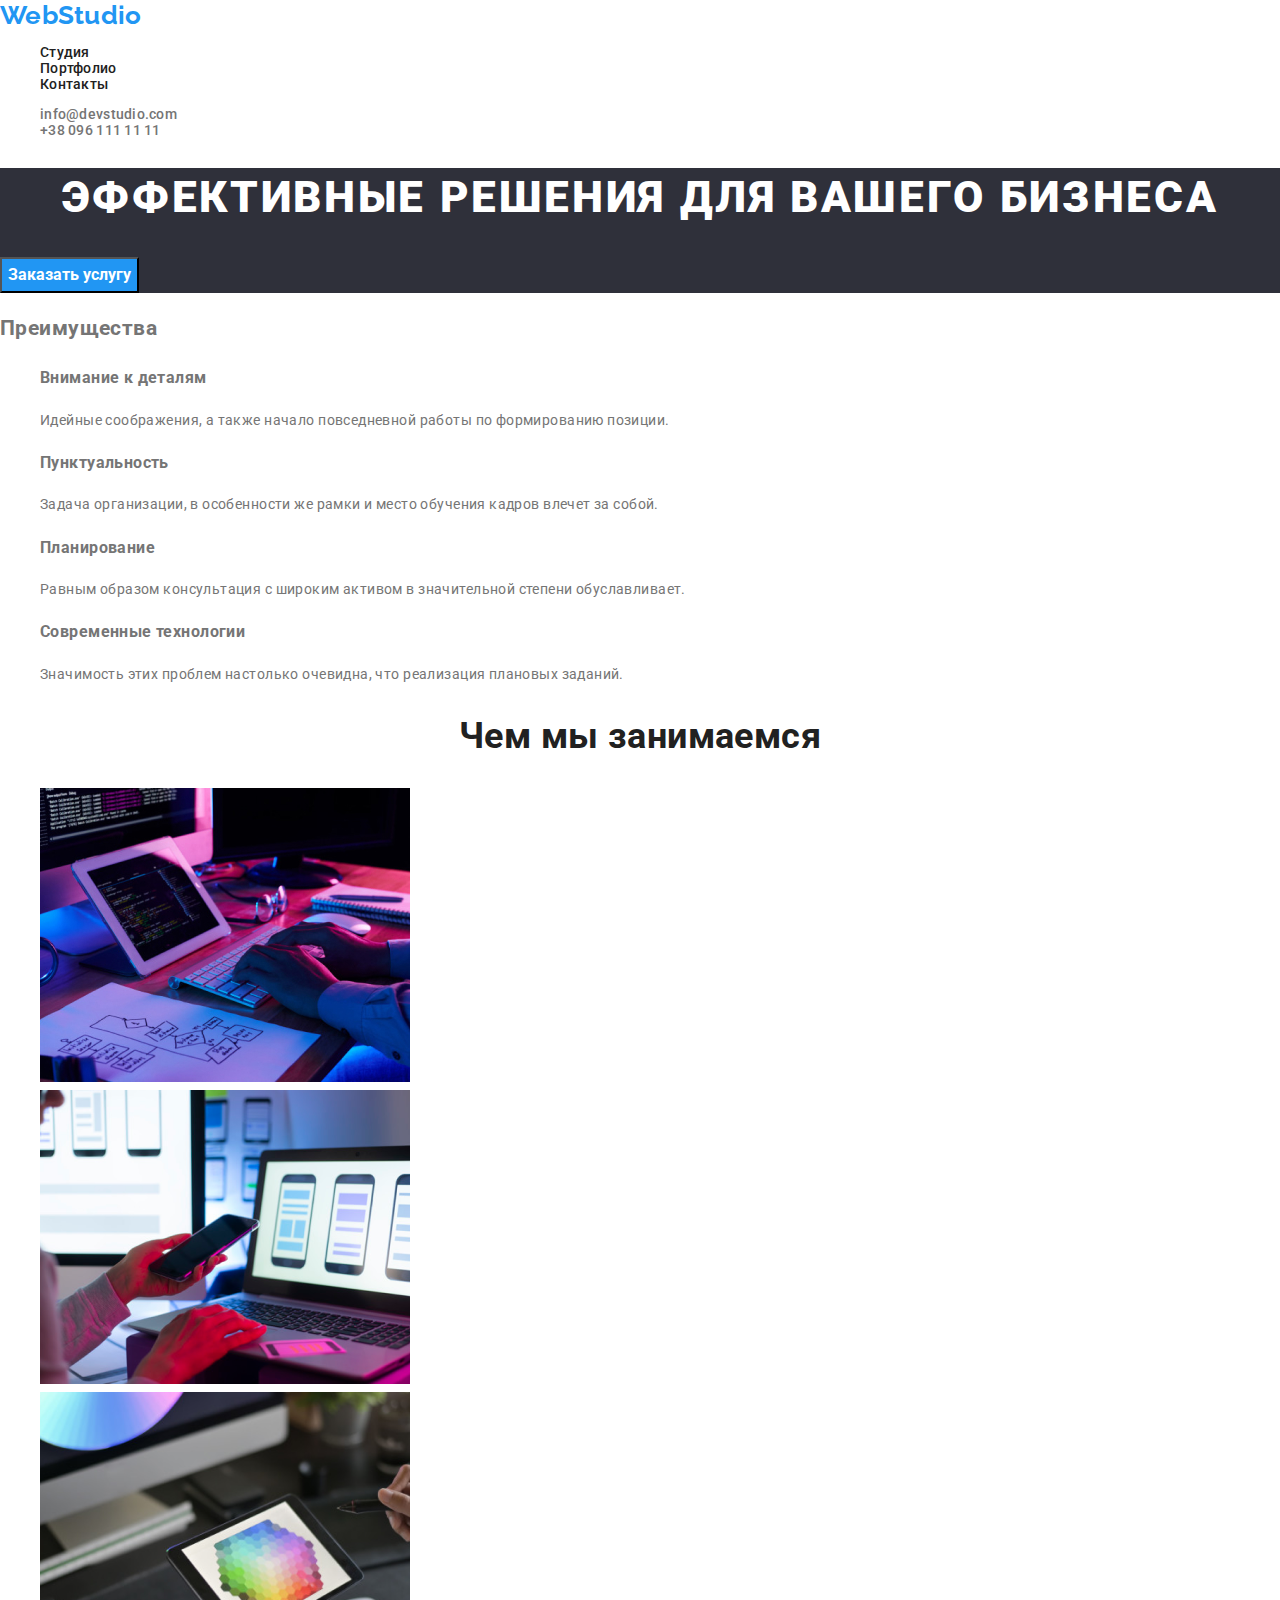
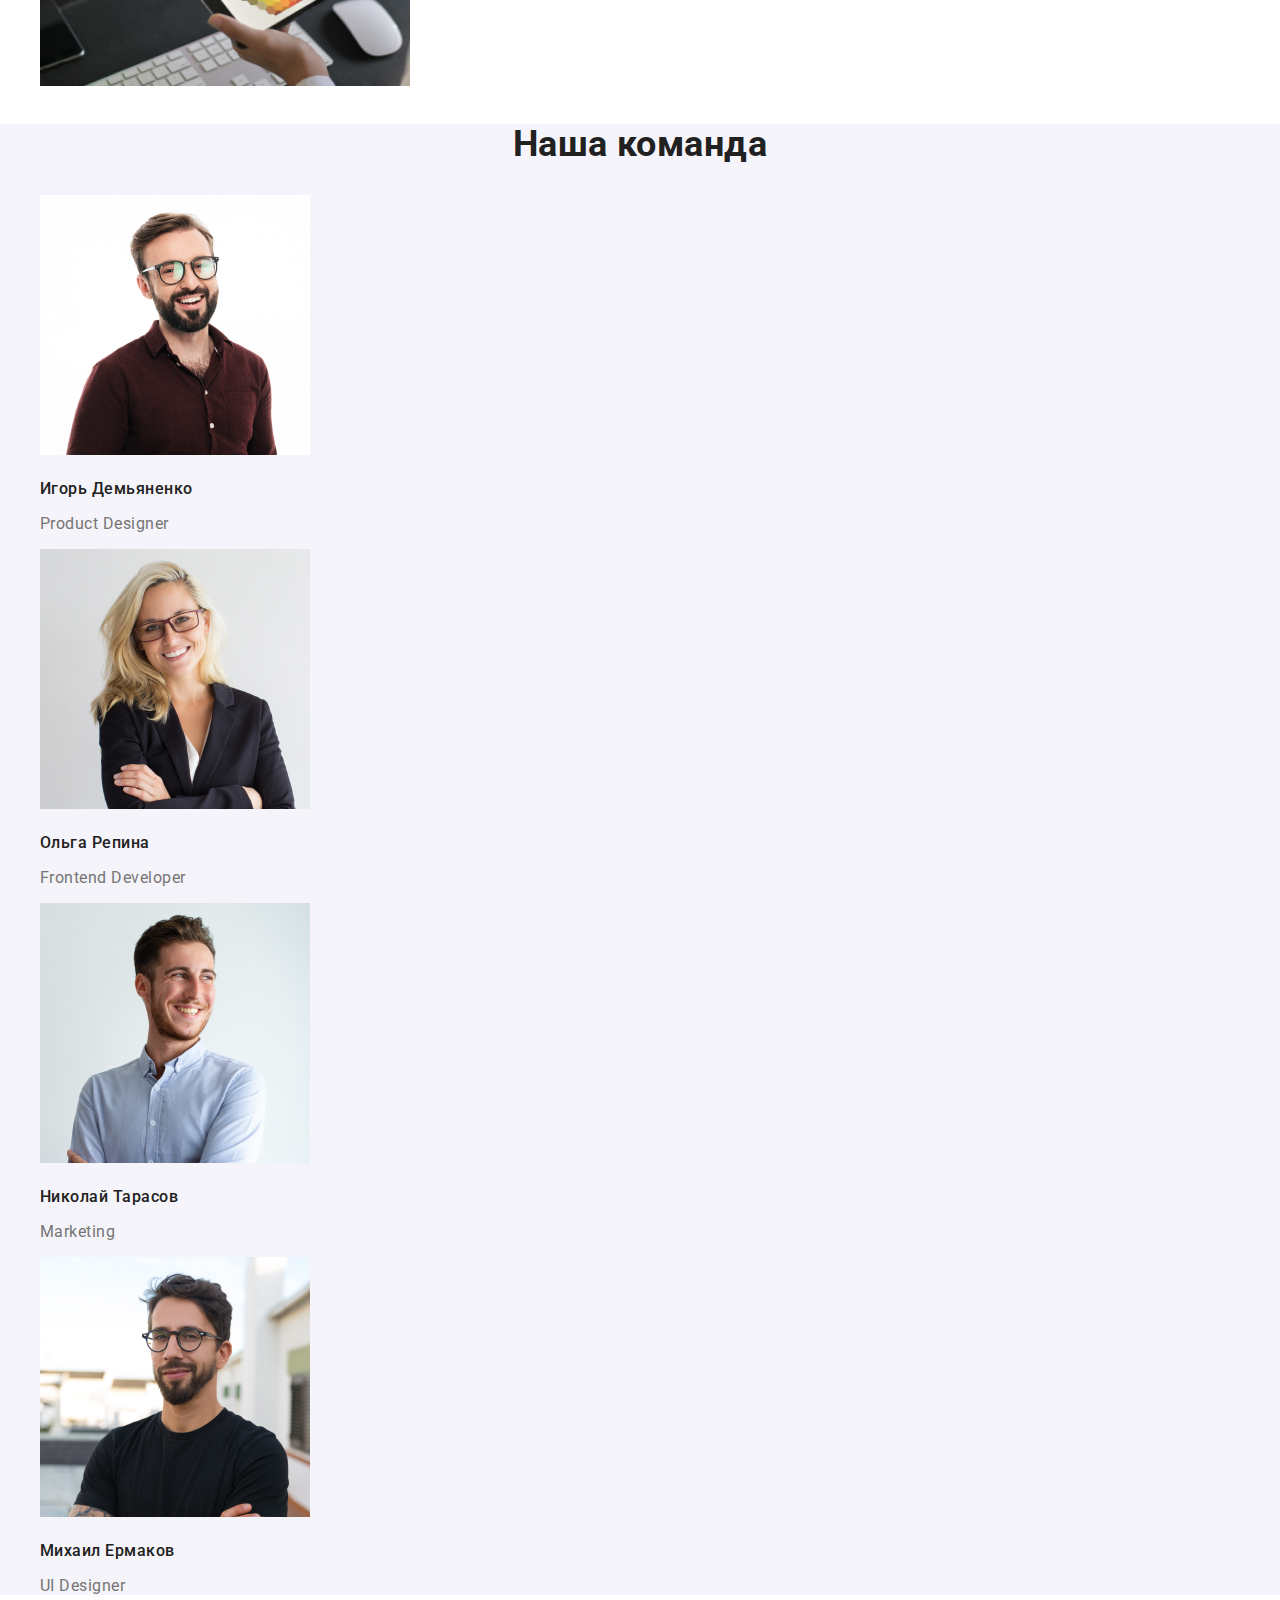
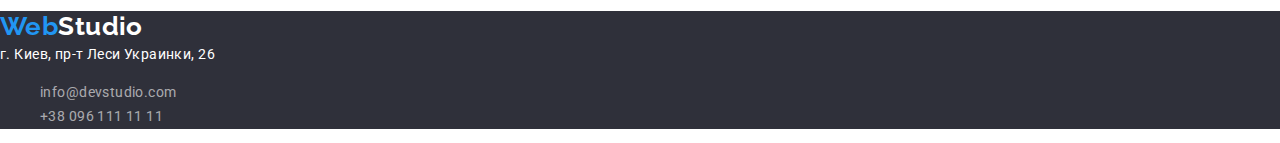
==== commit 16f752ae: "Добавил контейнеры" ====
--- a/index.html
+++ b/index.html
@@ -4,7 +4,7 @@
 <head>
   <meta charset="UTF-8" />
   <meta name="viewport" content="width=device-width, initial-scale=1.0" />
-  <title>Дз-2</title>
+  <title>ДЗ-3-Студия</title>
   <link rel="stylesheet"
     href="https://cdnjs.cloudflare.com/ajax/libs/modern-normalize/1.0.0/modern-normalize.min.css" />
   <link rel="preconnect" href="https://fonts.gstatic.com" />
@@ -15,124 +15,157 @@
 
 <body>
   <!--Шапка-->
-  <header class="page-header">
-    <nav>
-      <a href="" class="logo-top"><span class="logoWeb">Web</span>Studio</a>
-      <ul class="site-nav">
-        <li><a href="./index.html">Студия</a></li>
-        <li><a href="./portfolio.html">Портфолио</a></li>
-        <li><a href="">Контакты</a></li>
+  <div class="container">
+    <header class="page-header">
+      <nav class="nav">
+        <a href="" class="logo-top"><span class="logoWeb">Web</span>Studio</a>
+        <ul class="nav-list">
+          <li class="site-nav-link">
+            <a href="./index.html" class="site-nav-content">Студия</a>
+          </li>
+          <li class="site-nav-link">
+            <a class="site-nav-content" href="./portfolio.html">Портфолио</a>
+          </li>
+          <li class="site-nav-link">
+            <a class="site-nav-content" href="">Контакты</a>
+          </li>
+        </ul>
+      </nav>
+
+      <ul class="page-contacts-top">
+        <li>
+          <a href="mailto:info@devstudio.com" class="page-contacts-top-link">info@devstudio.com</a>
+        </li>
+        <li>
+          <a href="tel:+380961111111" class="page-contacts-top-link">+38 096 111 11 11</a>
+        </li>
       </ul>
-    </nav>
+    </header>
+  </div>
 
-    <ul class="page-contacts-top">
-      <li>
-        <a href="mailto:info@devstudio.com" class="page-contacts-top-link">info@devstudio.com</a>
-      </li>
-      <li>
-        <a href="tel:+380961111111" class="page-contacts-top-link">+38 096 111 11 11</a>
-      </li>
-    </ul>
-  </header>
   <!--Основной контент-->
   <main>
-    <!--секция1 заказать услугу-->
+    <!--аказать услугу-->
     <section class="order">
-      <h1 class="order-title">
-        Эффективные решения <br />для вашего бизнеса
-      </h1>
-      <button type="button" class="order-button">Заказать услугу</button>
+      <div class="container">
+        <div class="main-title">
+          <h1 class="order-title">Эффективные решения для вашего бизнеса</h1>
+          <button type="button" class="order-button">Заказать услугу</button>
+        </div>
+      </div>
     </section>
-    <!--секция2 преимущества, скрыть заголовок h2-->
-    <section class="advantages">
-      <ul class="advantages-list">
+
+    <!--преимущества,-->
+
+    <section class="benefits">
+      <div class="container">
+        <h2 class="visually-hidden">Преимущества</h2>
+        <ul class="benefits-list">
+          <li class="benefits-list-item">
+            <h3 class="benefits-item">Внимание к деталям</h3>
+            <p>
+              Идейные соображения, а также начало повседневной работы по
+              формированию позиции.
+            </p>
+          </li>
+          <li class="benefits-list-item">
+            <h3 class="benefits-item">Пунктуальность</h3>
+            <p>
+              Задача организации, в особенности же рамки и место обучения
+              кадров влечет за собой.
+            </p>
+          </li>
+          <li class="benefits-list-item">
+            <h3 class="benefits-item">Планирование</h3>
+            <p>
+              Равным образом консультация с широким активом в значительной
+              степени обуславливает.
+            </p>
+          </li>
+          <li class="benefits-list-item">
+            <h3 class="benefits-item">Современные технологии</h3>
+            <p>
+              Значимость этих проблем настолько очевидна, что реализация
+              плановых заданий.
+            </p>
+          </li>
+        </ul>
+      </div>
+    </section>
+
+    <!-- компания предлагает-->
+
+    <section class="offer">
+      <div class="container">
+        <h2 class="offer-title">Чем мы занимаемся</h2>
+        <ul class="offer-list">
+          <li class="offer-list-link">
+            <img class="offer-img" src="./img/img.jpg" alt="Человек печатает на компьютере с планшета" width="370" />
+          </li>
+          <li class="offer-list-link">
+            <img class="offer-img" src="./img/img.png" alt="Человек печатает на компьютере и смотрит в телефон"
+              width="370" />
+          </li>
+          <li class="offer-list-link">
+            <img class="offer-img" src="./img/img(1).png" alt="Человек выбирает цветовую гамму на планшете"
+              width="370" />
+          </li>
+        </ul>
+      </div>
+    </section>
+
+    <!-- команда-->
+    <section class="team">
+      <div class="container">
+        <h2 class="team-title">Наша команда</h2>
+        <ul class="team-list">
+          <li class="team-list-item">
+            <img src="./img/1.jpg" alt="Мужчина в очках" width="270" class="team-img" />
+            <div class="team-card">
+              <h3 class="team-item">Игорь Демьяненко</h3>
+              <p class="team-content">Product Designer</p>
+            </div>
+          </li>
+          <li class="team-list-item">
+            <img src="./img/4.jpg" alt="Белокурая женщина" width="270" class="team-img" />
+            <div class="team-card">
+              <h3 class="team-item">Ольга Репина</h3>
+              <p class="team-content">Frontend Developer</p>
+            </div>
+          </li>
+          <li class="team-list-item">
+            <img src="./img/3.jpg" alt="Мужчина с хаером" width="270" class="team-img" />
+            <div class="team-card">
+              <h3 class="team-item">Николай Тарасов</h3>
+              <p class="team-content">Marketing</p>
+            </div>
+          </li>
+          <li class="team-list-item">
+            <img src="./img/2.jpg" alt="Мужчина в очках(1)" width="270" class="team-img" />
+            <div class="team-card">
+              <h3 class="team-item">Михаил Ермаков</h3>
+              <p class="team-content">UI Designer</p>
+            </div>
+          </li>
+        </ul>
+      </div>
+    </section>
+  </main>
+
+  <!--Футер-->
+  <footer>
+    <div class="container">
+      <a href="" class="logo-footer"><span class="logoWeb">Web</span>Studio</a>
+      <address>г. Киев, пр-т Леси Украинки, 26</address>
+      <ul class="page-contacts-footer">
         <li>
-          <h3 class="advantages-item">Внимание к деталям</h3>
-          <p>
-            Идейные соображения, а также начало повседневной работы по
-            формированию позиции.
-          </p>
+          <a href="mailto:info@devstudio.com" class="page-contacts-footer-link">info@devstudio.com</a>
         </li>
         <li>
-          <h3 class="advantages-item">Пунктуальность</h3>
-          <p>
-            Задача организации, в особенности же рамки и место обучения кадров
-            влечет за собой.
-          </p>
-        </li>
-        <li>
-          <h3 class="advantages-item">Планирование</h3>
-          <p>
-            Равным образом консультация с широким активом в значительной
-            степени обуславливает.
-          </p>
-        </li>
-        <li>
-          <h3 class="advantages-item">Современные технологии</h3>
-          <p>
-            Значимость этих проблем настолько очевидна, что реализация
-            плановых заданий.
-          </p>
+          <a href="tel:+380961111111" class="page-contacts-footer-link">+38 096 111 11 11</a>
         </li>
       </ul>
-    </section>
-    <!--секция3 что компания предлагает-->
-    <section class="offer">
-      <h2 class="offer-title">Чем мы занимаемся</h2>
-      <ul class="offer-list">
-        <li>
-          <a href="">
-            <img src="./img/img.jpg" alt="Человек печатает на компьютере с планшета" width="370" /></a>
-        </li>
-        <li>
-          <a href="">
-            <img src="./img/img.png" alt="Человек печатает на компьютере и смотрит в телефон" width="370" /></a>
-        </li>
-        <li>
-          <a href="">
-            <img src="./img/img(1).png" alt="Человек выбирает цветовую гамму на планшете" width="370" /></a>
-        </li>
-      </ul>
-    </section>
-    <!--секция4 команда-->
-    <section class="team">
-      <h2 class="team-title">Наша команда</h2>
-      <ul class="team-list">
-        <li>
-          <img src="./img/1.jpg" alt="Мужчина в красной кофте" width="270" />
-          <h3 class="team-item">Игорь Демьяненко</h3>
-          <p class="team-content">Product Designer</p>
-        </li>
-        <li>
-          <img src="./img/4.jpg" alt=" Белокурая женщина" width="270" />
-          <h3 class="team-item">Ольга Репина</h3>
-          <p class="team-content">Frontend Developer</p>
-        </li>
-        <li>
-          <img src="./img/3.jpg" alt="Парень" width="270" />
-          <h3 class="team-item">Николай Тарасов</h3>
-          <p class="team-content">Marketing</p>
-        </li>
-        <li>
-          <img src="./img/2.jpg" alt="Парень в очках" width="270" />
-          <h3 class="team-item">Михаил Ермаков</h3>
-          <p class="team-content">UI Designer</p>
-        </li>
-      </ul>
-    </section>
-  </main>
-  <!--Футер-->
-  <footer>
-    <a href="" class="logo-footer"><span class="logoWeb">Web</span>Studio</a>
-    <address>г. Киев, пр-т Леси Украинки, 26</address>
-    <ul class="page-contacts-footer">
-      <li>
-        <a href="mailto:info@devstudio.com" class="page-contacts-footer-link">info@devstudio.com</a>
-      </li>
-      <li>
-        <a href="tel:+380961111111" class="page-contacts-footer-link">+38 096 111 11 11</a>
-      </li>
-    </ul>
+    </div>
   </footer>
 </body>
 
--- a/css/styles.css
+++ b/css/styles.css
@@ -98,21 +98,42 @@
   text-align: center;
 }
 
-.advantages-item,
-.team-item,
+.advantages-item {
+  color: var(--title-text-color);
+  font-size: 14px;
+  line-height: 16px;
+  letter-spacing: 0.03em;
+}
+.team-item {
+  color: var(--title-text-color);
+  font-size: 16px;
+  font-weight: 500;
+  line-height: 19px;
+  letter-spacing: 0.03em;
+}
 .work-item {
   color: var(--title-text-color);
+  font-size: 18px;
   font-weight: 700;
-  line-height: 1.14;
-  text-transform: uppercase;
+  line-height: 36px;
+  letter-spacing: 0.06em;
 }
 
 .team {
   background-color: var(--team-background-color);
 }
-.team-content,
+.team-content {
+  font-size: 16px;
+  font-weight: 400;
+  line-height: 19px;
+  letter-spacing: 0.03em;
+}
 .work-content {
+  color: var(--primary-text-color);
   font-size: 16px;
+  font-weight: 400;
+  line-height: 30px;
+  letter-spacing: 0.03em;
   line-height: 1.18;
 }
 
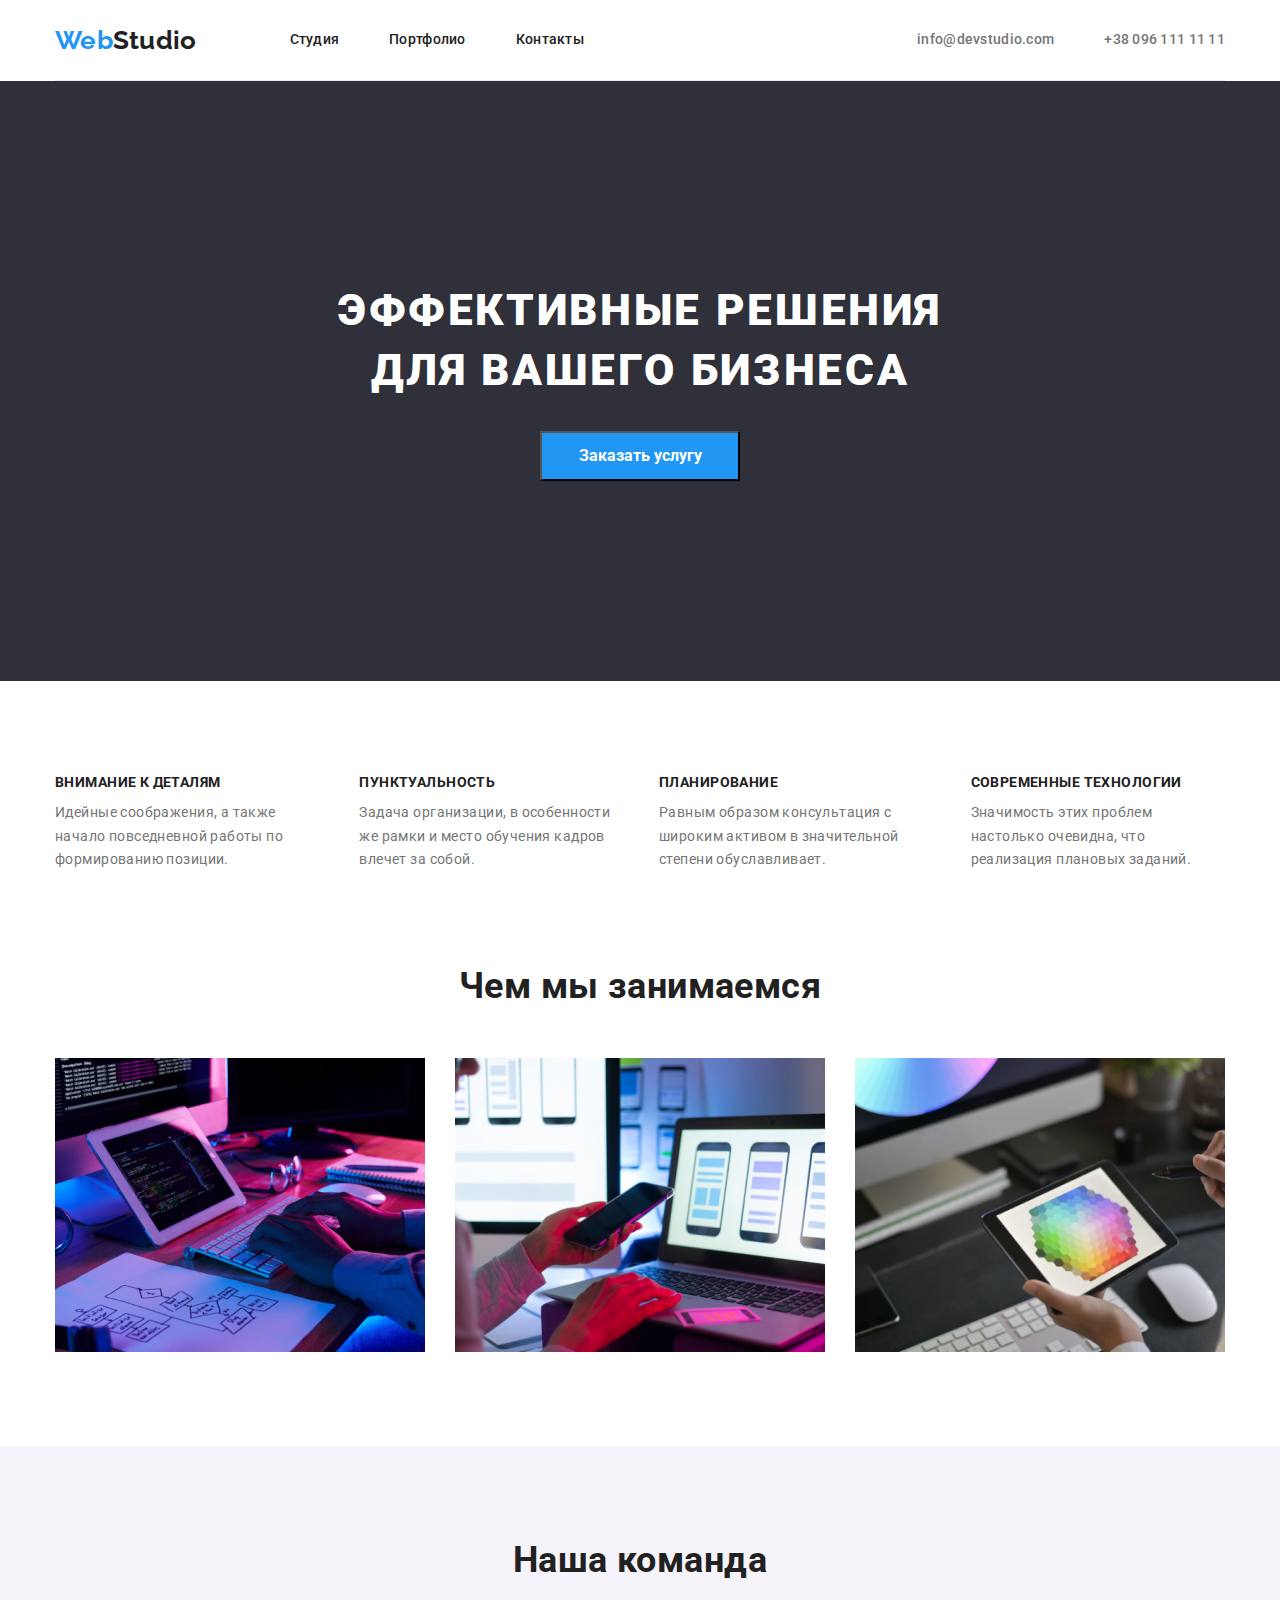
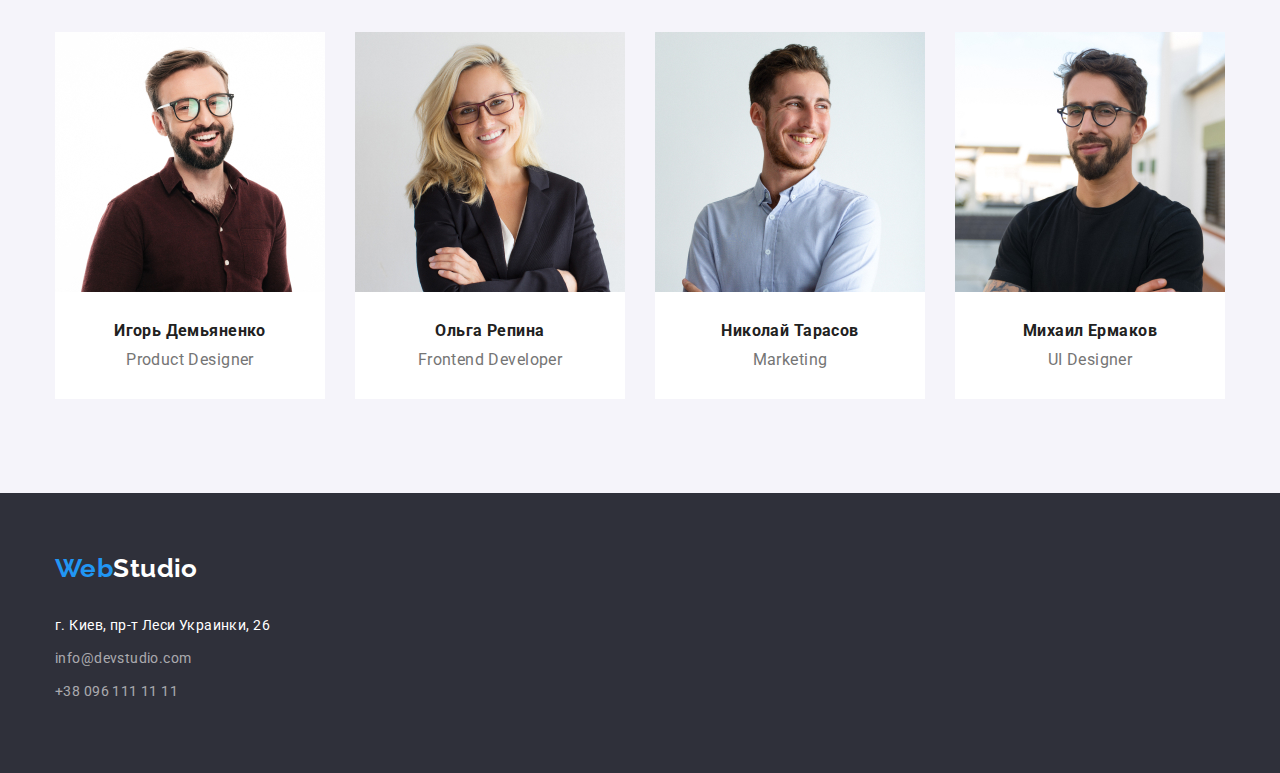
==== commit e10f4553: "go" ====
--- a/index.html
+++ b/index.html
@@ -168,5 +168,4 @@
     </div>
   </footer>
 </body>
-
 </html>--- a/css/styles.css
+++ b/css/styles.css
@@ -6,15 +6,33 @@
 основной #E5E5E5 
 вторичный #2F303A */
 
+html {
+  box-sizing: border-box;
+}
+*::before,
+*::after {
+  box-sizing: inherit;
+}
 :root {
   --primary-text-color: #757575;
   --title-text-color: #212121;
   --white-text-color: #ffffff;
   --accent-color: #2196f3;
+  --footer-color: rgba(255, 255, 255, 0.6);
 
   --main-background-color: #ffffff;
   --sec-background-color: #2f303a;
   --team-background-color: #f5f4fa;
+}
+
+.container {
+  width: 1200px;
+  padding-left: 15px;
+  padding-right: 15px;
+  margin: 0 auto;
+}
+.page-header {
+  border-bottom: 1px solid #ececec;
 }
 
 body {
@@ -26,17 +44,48 @@
   color: var(--primary-text-color);
   background-color: var(--main-background-color);
 }
+
+ul {
+  list-style: none;
+  margin: 0px;
+  padding: 0px;
+}
+h1,
+h2,
+h3 {
+  margin: 0px;
+}
+a {
+  text-decoration: none;
+  color: var(--title-text-color);
+  display: block;
+  margin: 0;
+}
+
+p {
+  margin: 0px;
+}
 button {
   font-family: inherit;
 }
-ul {
-  list-style: none;
-}
-a {
+
+footer {
+  color: var(--white-text-color);
+  line-height: 1.71;
+  background-color: var(--sec-background-color);
+  padding-top: 60px;
+  padding-bottom: 60px;
+}
+
+address {
   text-decoration: none;
-  color: var(--title-text-color);
-}
-
+  font-style: normal;
+  display: block;
+  margin-bottom: 9px;
+}
+header {
+  display: flex;
+}
 /*Шапка*/
 
 .page-header {
@@ -44,34 +93,73 @@
   line-height: 1.14;
   letter-spacing: 0.02em;
   color: var(--title-text-color);
+
+  justify-content: space-between;
 }
 .page-header :hover,
 .page-header :focus {
   color: var(--accent-color);
 }
+
+.nav,
+.page-contacts-top {
+  display: flex;
+  align-items: center;
+}
+
 .logo-top {
   font-family: "Raleway", sans-serif;
   font-weight: 700;
   font-size: 26px;
   line-height: 1.19;
-  color: #000000;
+  color: var(--title-text-color);
+
+  margin-right: 93px;
 }
 .logoWeb {
-  color: #2196f3;
+  color: var(--accent-color);
+}
+
+.nav-list {
+  display: flex;
+}
+.nav-list :last-child {
+  margin-right: 0px;
+}
+
+.site-nav-link {
+  margin-right: 50px;
+}
+
+.site-nav-content {
+  display: block;
+  padding-top: 32px;
+  padding-bottom: 32px;
+}
+
+.page-contacts-top {
+  display: flex;
+}
+.page-contacts-top-link :last-child {
+  margin-left: 0px;
 }
 .page-contacts-top-link {
   color: var(--primary-text-color);
+
+  margin-left: 50px;
+  padding-top: 32px;
+  padding-bottom: 32px;
 }
 /*заказать услугу*/
 .order {
   background-color: var(--sec-background-color);
+  text-align: center;
 }
 .order-title {
   color: var(--white-text-color);
   font-weight: 900;
   font-size: 44px;
   line-height: 1.36;
-  text-align: center;
   letter-spacing: 0.06em;
   text-transform: uppercase;
 }
@@ -81,13 +169,61 @@
   font-size: 16px;
   line-height: 1.87;
   background-color: var(--accent-color);
+  radius: 4px;
+
+  width: 200px;
+  height: 50px;
+  margin-top: 30px;
 }
 .order-button:hover,
 .order-button:focus {
   color: var(--white-text-color);
 }
 
-/*секция */
+.main-title {
+  display: block;
+  padding-top: 200px;
+  padding-bottom: 200px;
+  width: 696px;
+  margin: auto;
+}
+
+/*секция 2, 3, 4, 5*/
+.visually-hidden {
+  position: absolute;
+  clip: rect (0000);
+  width: 1px;
+  height: 1px;
+  margin: -1px;
+  opacity: 0;
+}
+
+.benefits {
+  padding-top: 94px;
+  padding-bottom: 94px;
+}
+
+.benefits-list {
+  display: flex;
+}
+.benefits-item {
+  color: var(--title-text-color);
+  font-weight: 700;
+  font-size: 14px;
+  line-height: 1.14;
+  text-transform: uppercase;
+
+  margin-bottom: 10px;
+}
+.benefits-list-item:not(:last-child) {
+  margin-right: 30px;
+}
+
+.offer {
+  padding-bottom: 94px;
+}
+
+.benefits-title,
 .offer-title,
 .team-title,
 .work-title {
@@ -97,57 +233,102 @@
   line-height: 1.16;
   text-align: center;
 }
-
-.advantages-item {
-  color: var(--title-text-color);
-  font-size: 14px;
-  line-height: 16px;
-  letter-spacing: 0.03em;
-}
+.offer-list {
+  display: flex;
+}
+.offer-title {
+  margin-bottom: 50px;
+}
+
+.offer-list-link:not(:last-child) {
+  margin-right: 30px;
+}
+.offer-img {
+  display: block;
+}
+
 .team-item {
   color: var(--title-text-color);
-  font-size: 16px;
-  font-weight: 500;
-  line-height: 19px;
-  letter-spacing: 0.03em;
+  font-weight: 700;
+  line-height: 1.14;
+}
+.team-item {
+  margin-bottom: 10px;
 }
 .work-item {
   color: var(--title-text-color);
+  font-weight: 700;
   font-size: 18px;
-  font-weight: 700;
   line-height: 36px;
   letter-spacing: 0.06em;
 }
 
 .team {
   background-color: var(--team-background-color);
-}
-.team-content {
-  font-size: 16px;
-  font-weight: 400;
-  line-height: 19px;
-  letter-spacing: 0.03em;
-}
+
+  display: block;
+  padding-top: 94px;
+  padding-bottom: 94px;
+}
+.team-title {
+  margin-bottom: 50px;
+}
+.team-list {
+  display: flex;
+}
+.team-img {
+  display: block;
+}
+
+.team-content,
 .work-content {
   color: var(--primary-text-color);
   font-size: 16px;
-  font-weight: 400;
-  line-height: 30px;
-  letter-spacing: 0.03em;
   line-height: 1.18;
 }
 
-.work-content {
-  line-height: 1.87;
-}
-
+.team-list-item:not(:last-child) {
+  margin-right: 30px;
+}
+
+.team-card {
+  display: block;
+  background-color: var(--main-background-color);
+  padding-top: 30px;
+  padding-bottom: 30px;
+  text-align: center;
+}
+
+.full-works {
+  padding-top: 94px;
+  padding-bottom: 94px;
+}
+
+.works-button-list {
+  display: flex;
+  justify-content: center;
+  margin-bottom: 34px;
+}
 .works-button {
   color: var(--title-text-color);
   font-weight: 500;
   font-size: 16px;
   line-height: 1.62;
   text-align: center;
-  background-color: var(--add-background-color);
+  background-color: var(--team-background-color);
+  border: none;
+  border-radius: 4px;
+  padding: 6px 22px;
+
+  cursor: pointer;
+}
+
+.works-button-item {
+  margin-right: 8px;
+  margin-bottom: 20px;
+}
+.works-button-item:last-child {
+  margin-right: 0px;
 }
 
 .works-button:hover,
@@ -156,23 +337,50 @@
   background-color: var(--accent-color);
 }
 
+.works-list {
+  display: flex;
+  flex-wrap: wrap;
+}
+.works-list-item {
+  width: calc((100% - 60) / 3);
+  margin-right: 30px;
+  margin-bottom: 30px;
+}
+.works-list-item:nth-child(3n) {
+  margin-right: 0px;
+}
+.works-list-item:nth-last-child(-n + 3) {
+  margin-bottom: 0px;
+}
+
+.work-img {
+  display: block;
+}
+.works-card {
+  display: block;
+  padding: 20px 24px;
+  border: 1px solid #eeeeee;
+}
+.work-item,
+.work-content {
+  padding-top: 10px;
+  padding-bottom: 10px;
+}
+.work-item {
+  margin-bottom: 4px;
+}
+
 /*Футер*/
 
-footer {
-  color: var(--white-text-color);
-  line-height: 1.71;
-  background-color: var(--sec-background-color);
-}
 .logo-footer {
   font-family: "Raleway", sans-serif;
   font-weight: 700;
   font-size: 26px;
   line-height: 1.19;
   color: var(--white-text-color);
-}
-address {
-  text-decoration: none;
-  font-style: normal;
+
+  display: block;
+  margin-bottom: 30px;
 }
 
 .page-contacts-footer :hover,
@@ -180,5 +388,10 @@
   color: var(--accent-color);
 }
 .page-contacts-footer-link {
-  color: rgba(255, 255, 255, 0.6);
-}
+  color: var(--footer-color);
+  display: block;
+  margin-bottom: 9px;
+}
+.page-contacts-footer-link:first-child {
+  margin-bottom: 9px;
+}
